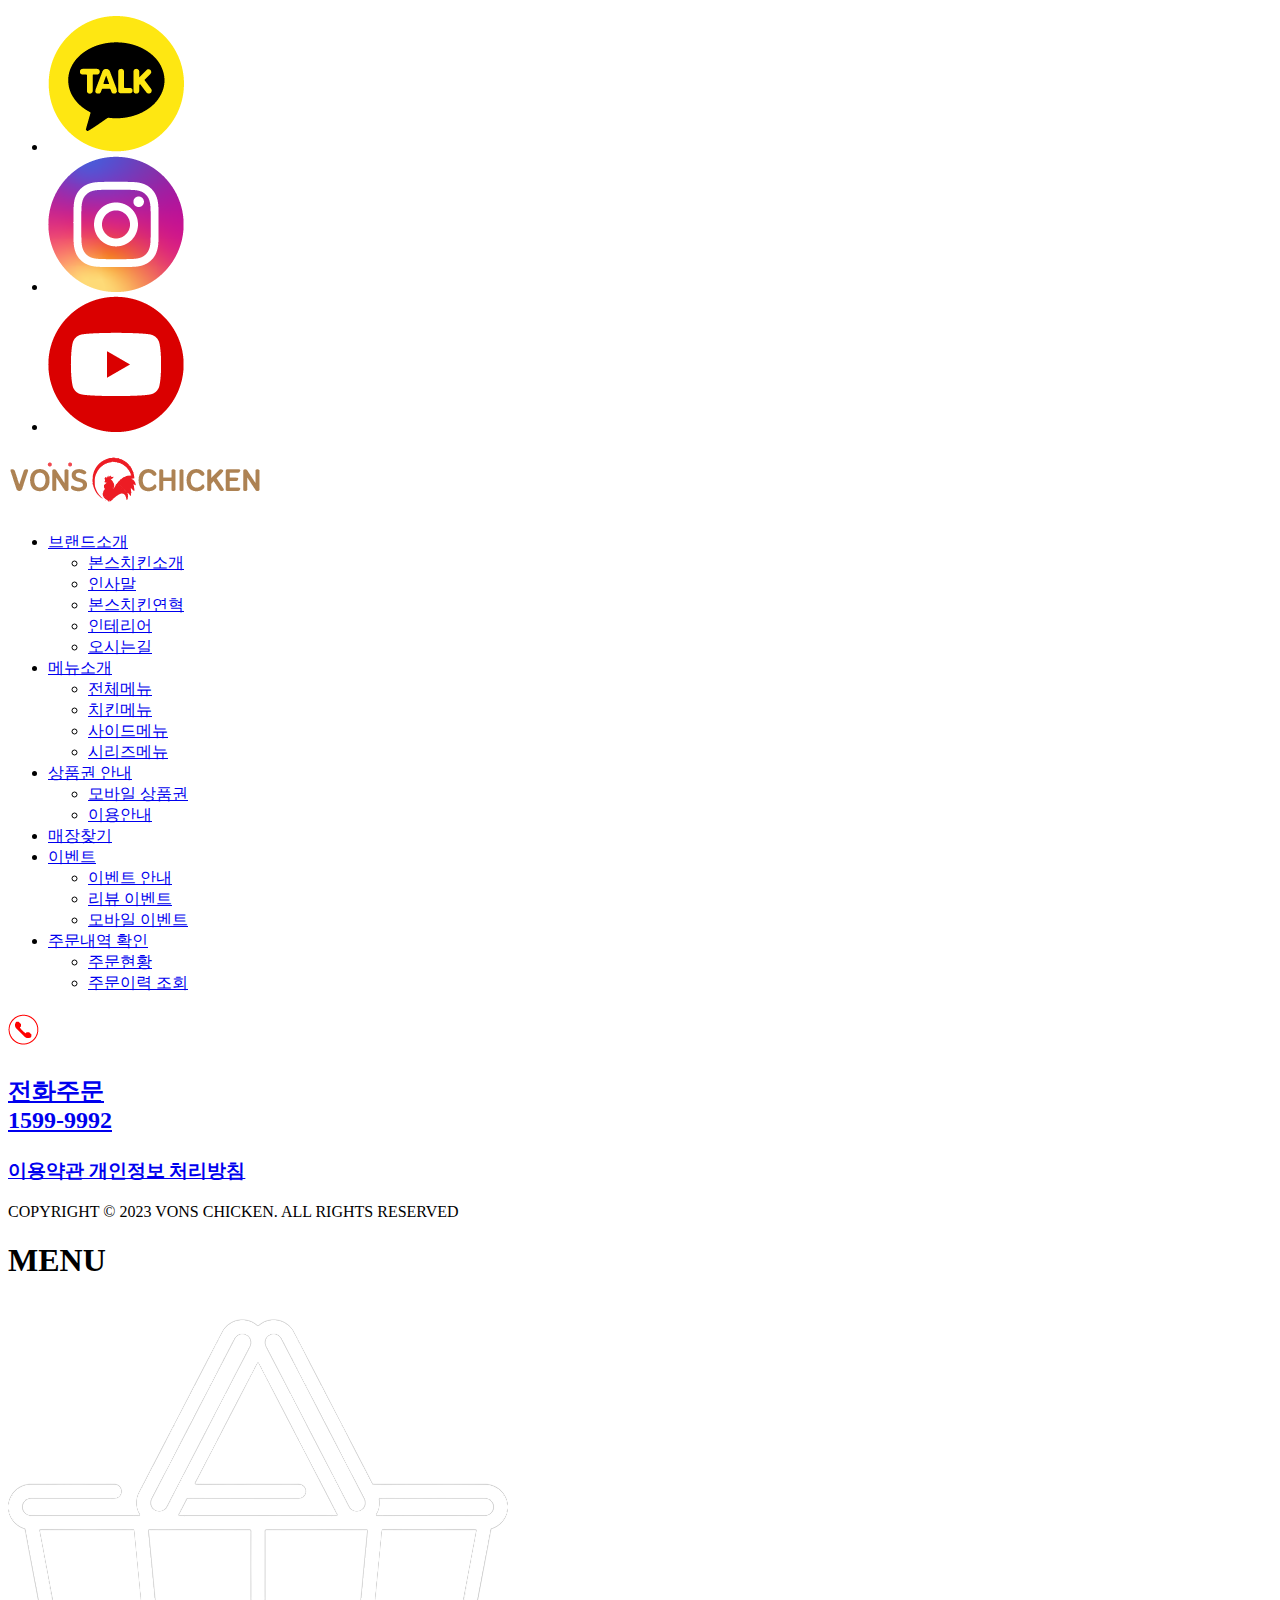
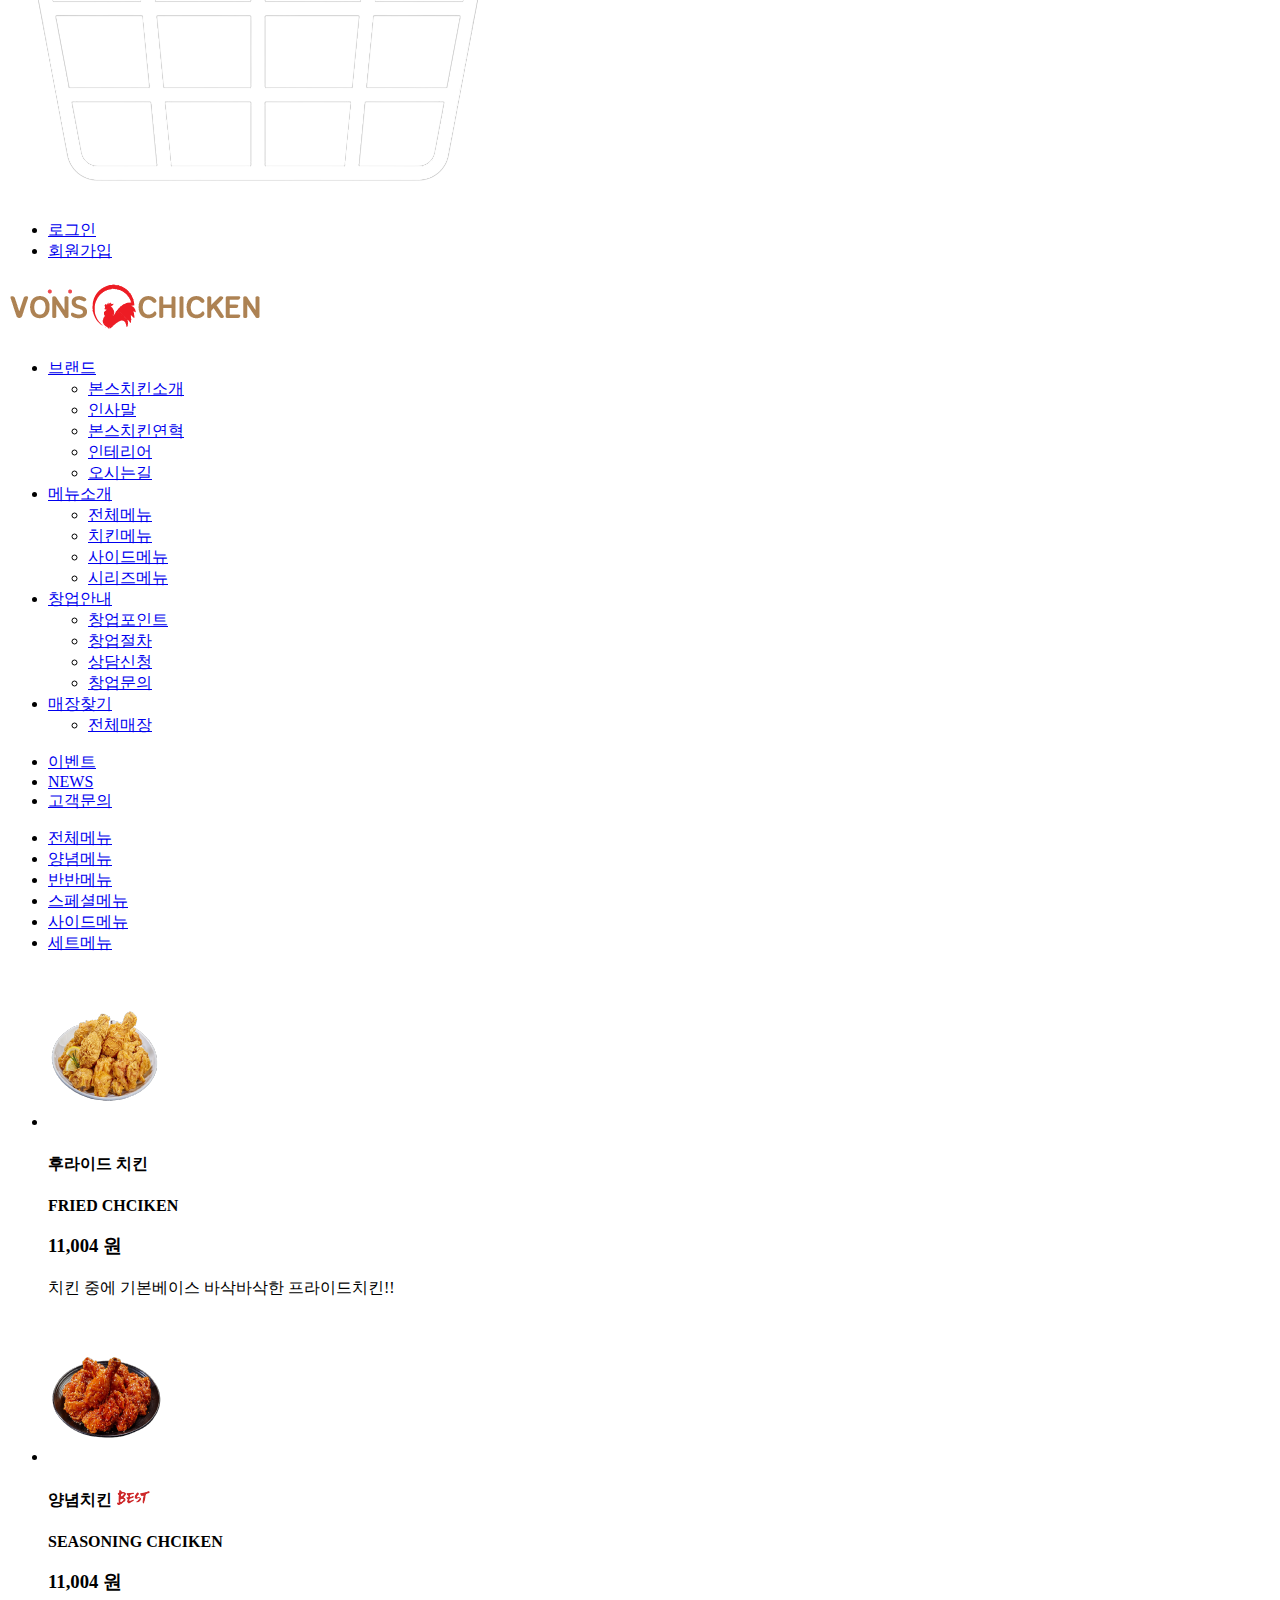
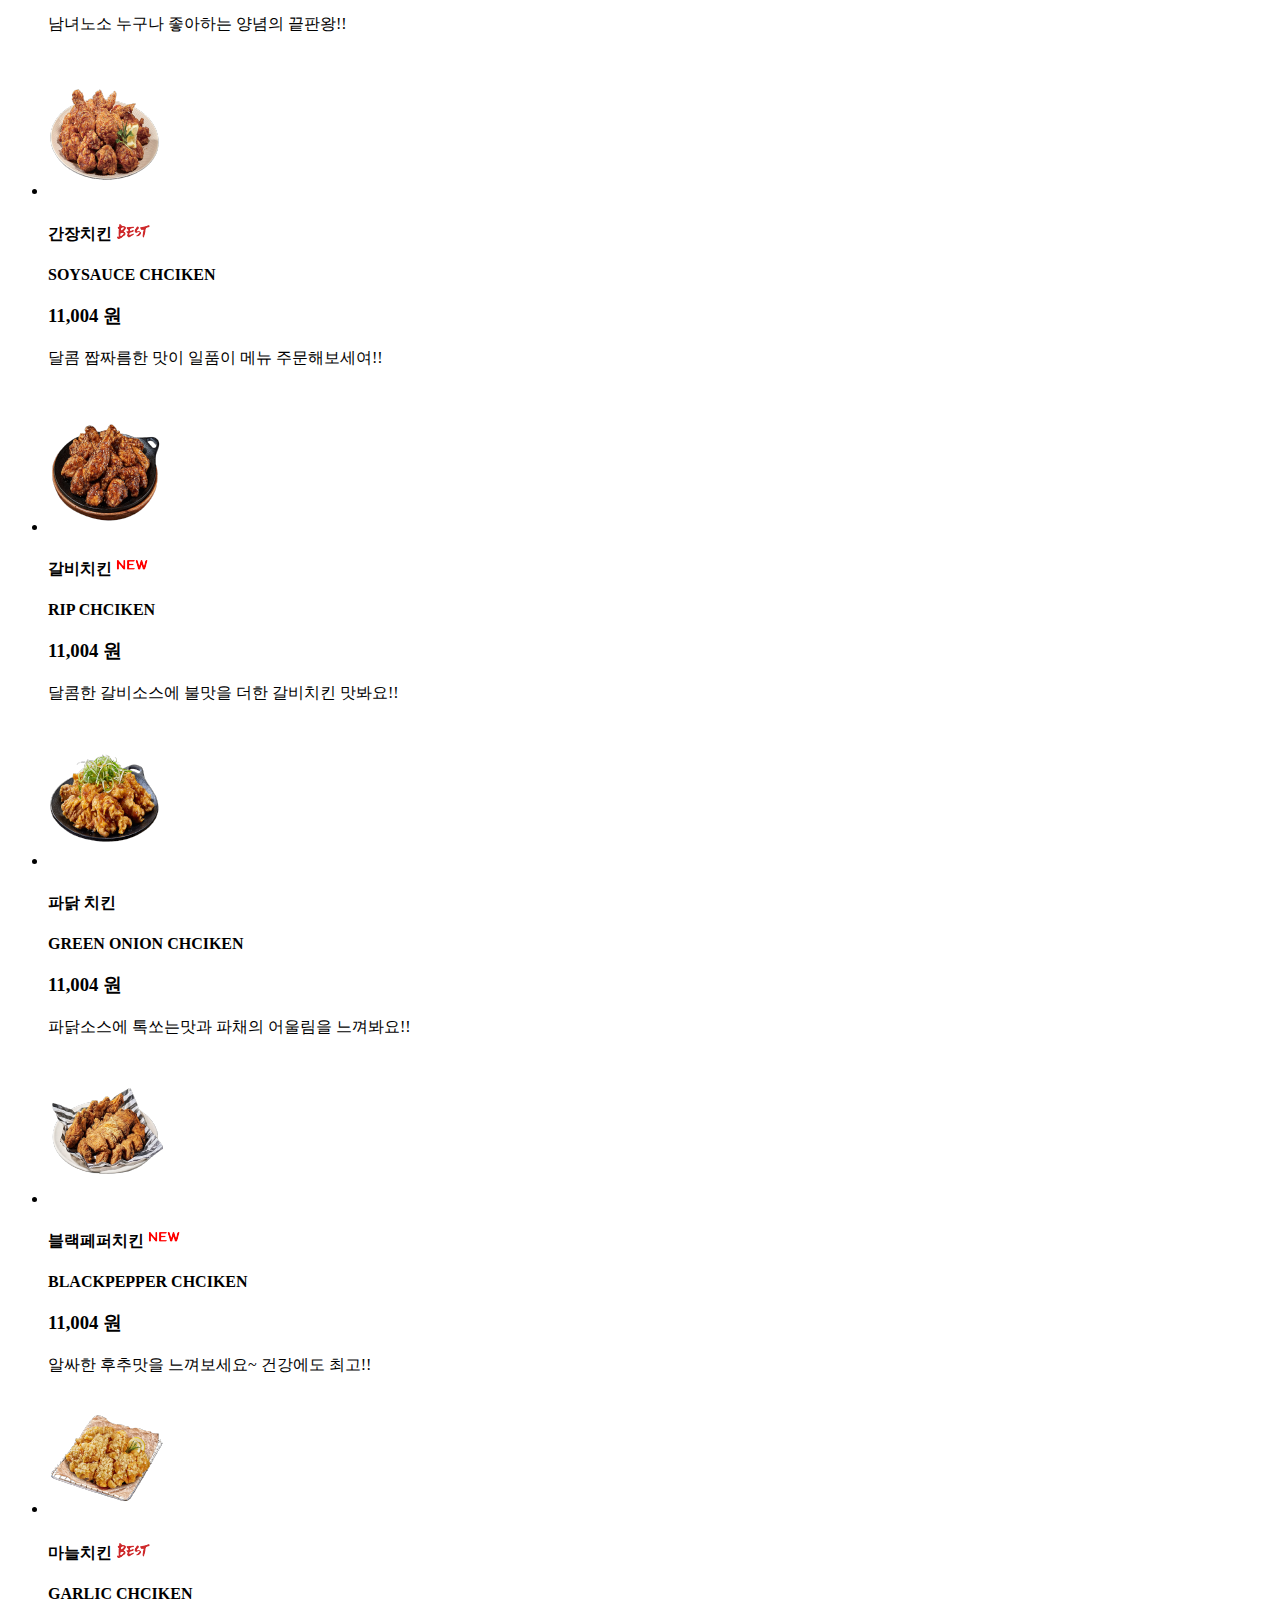
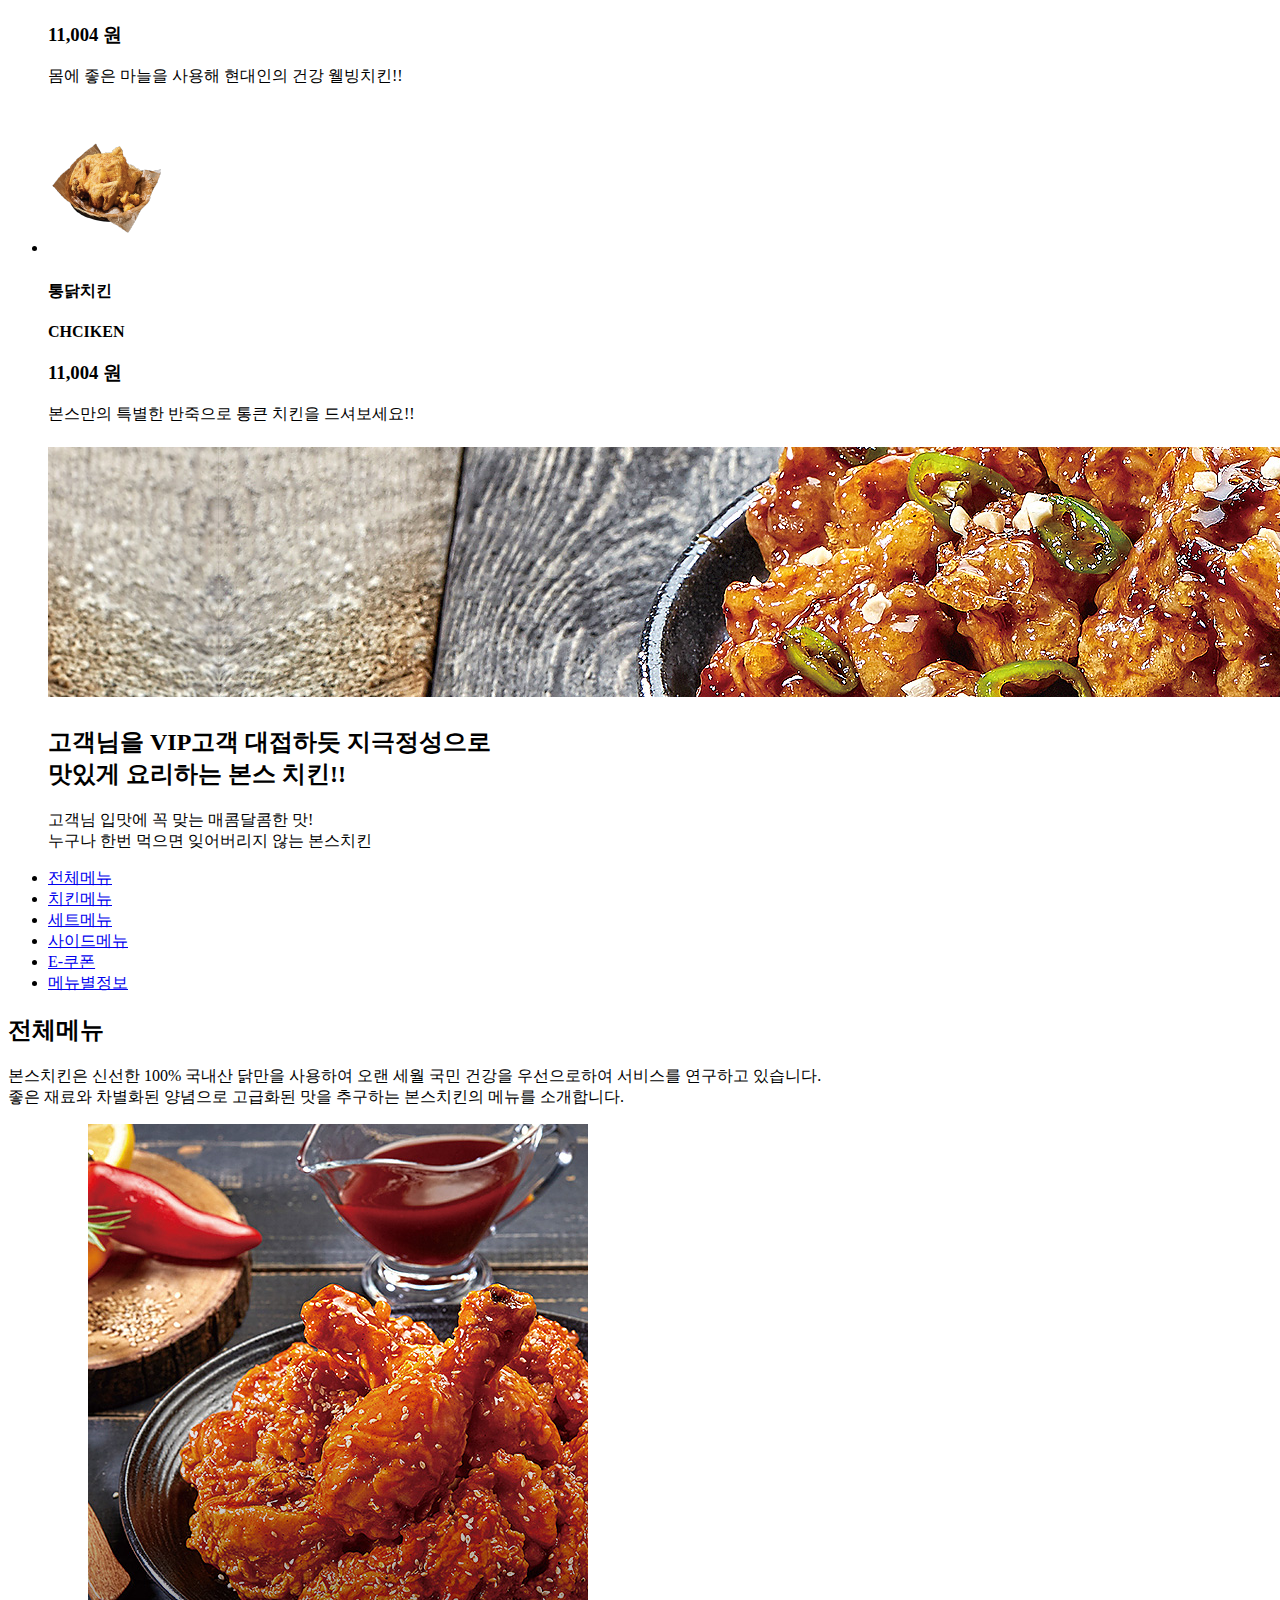
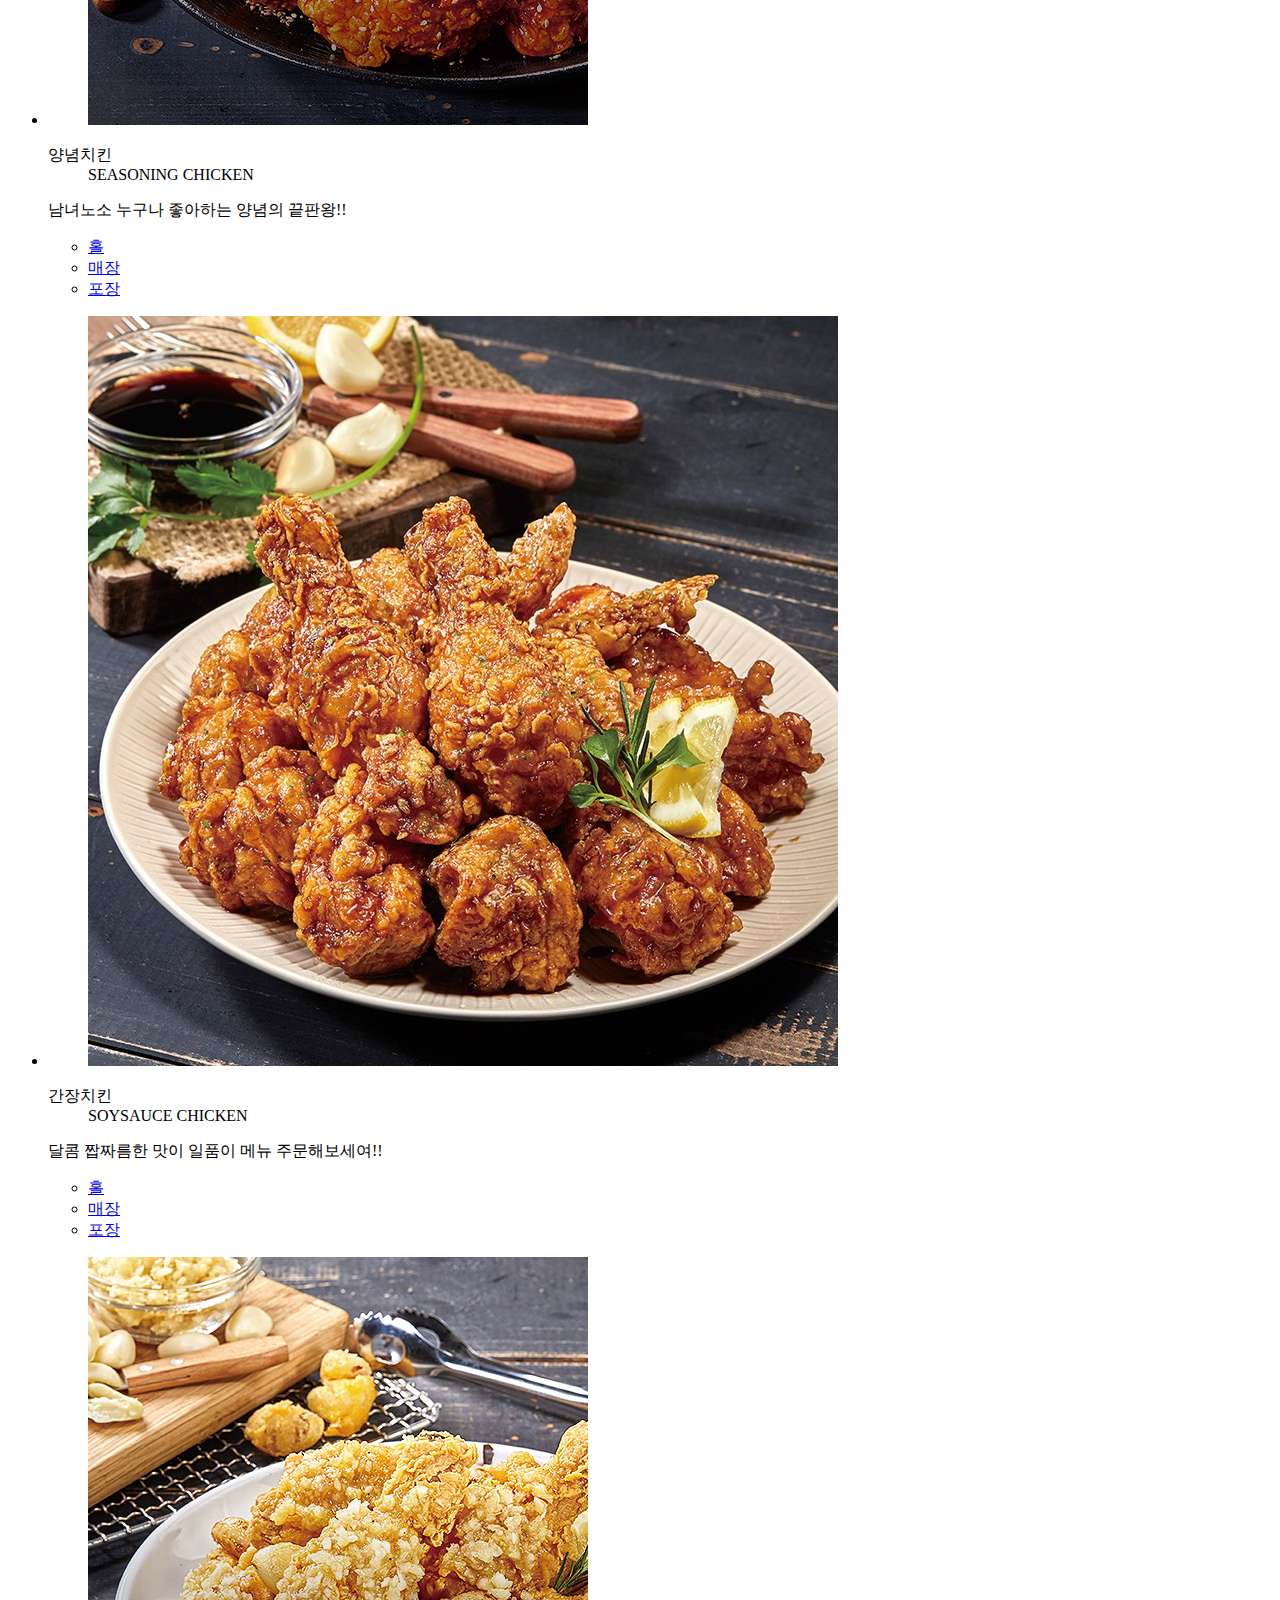
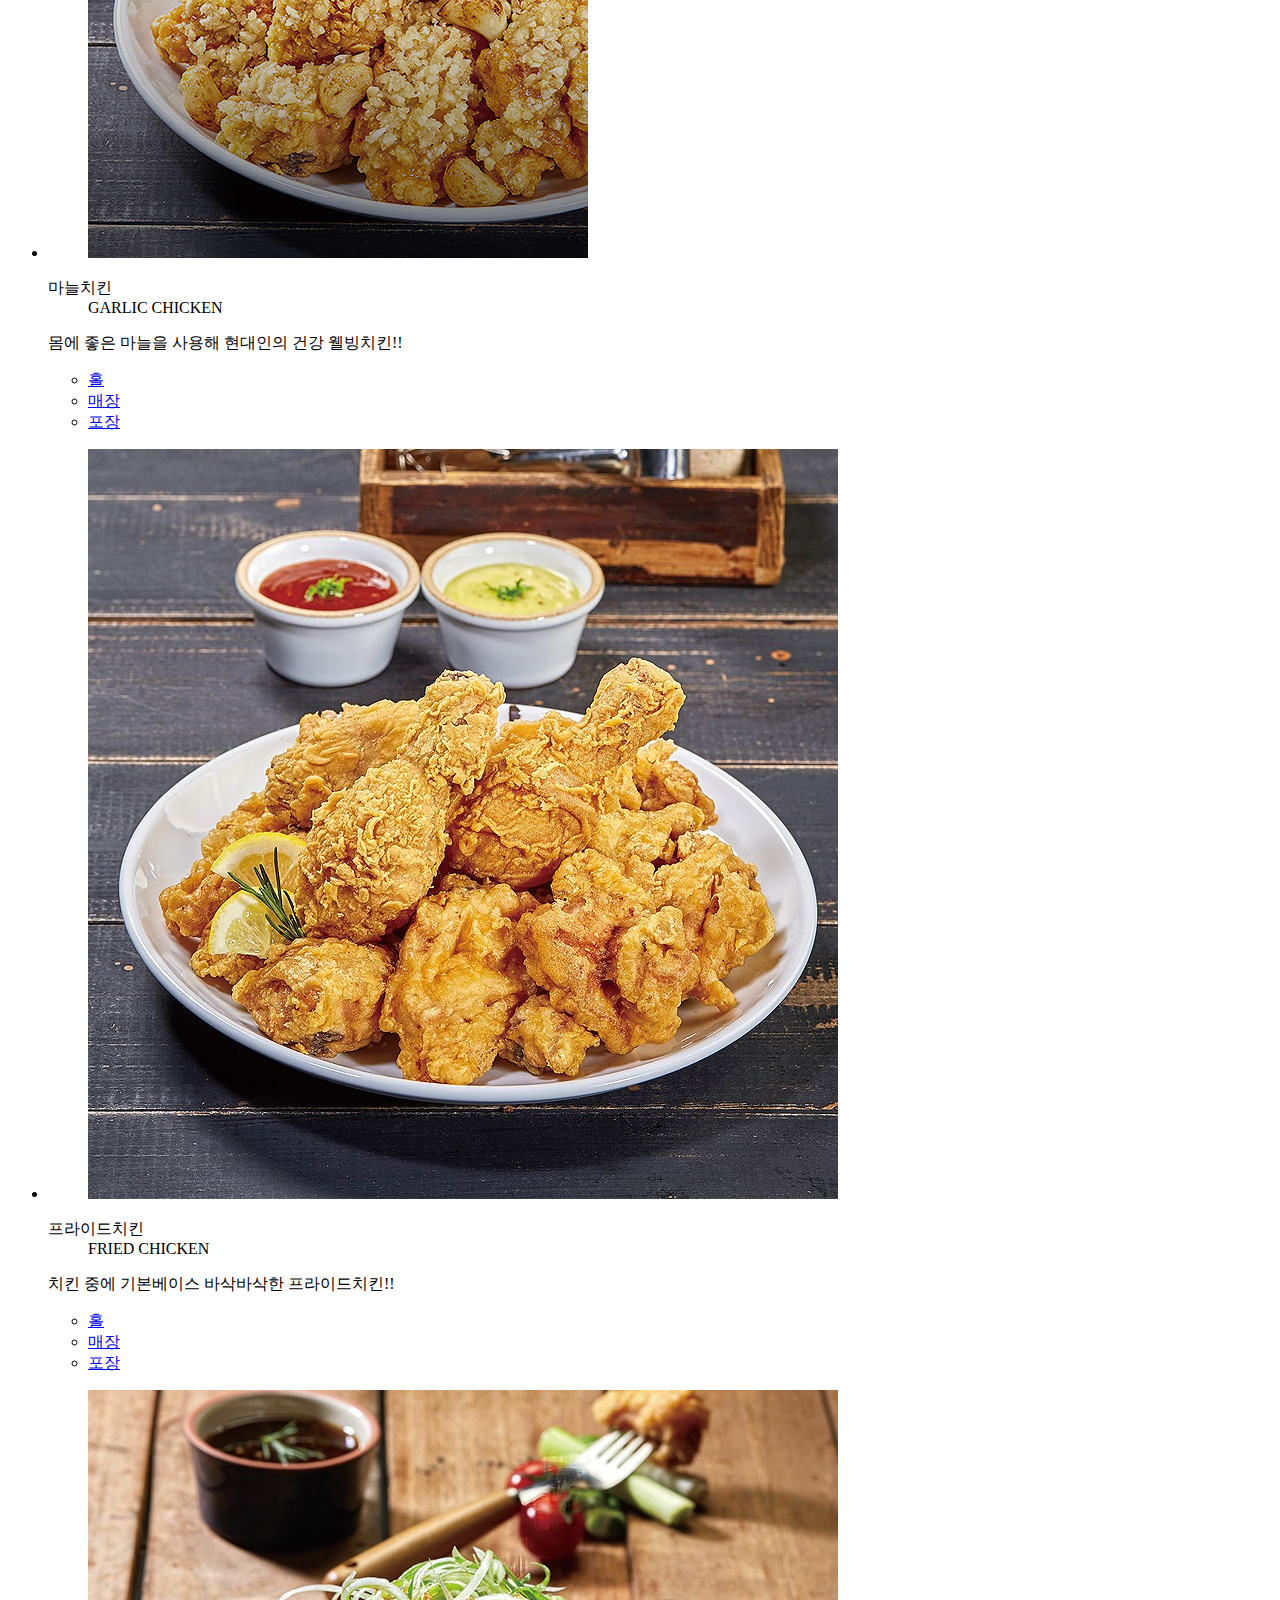
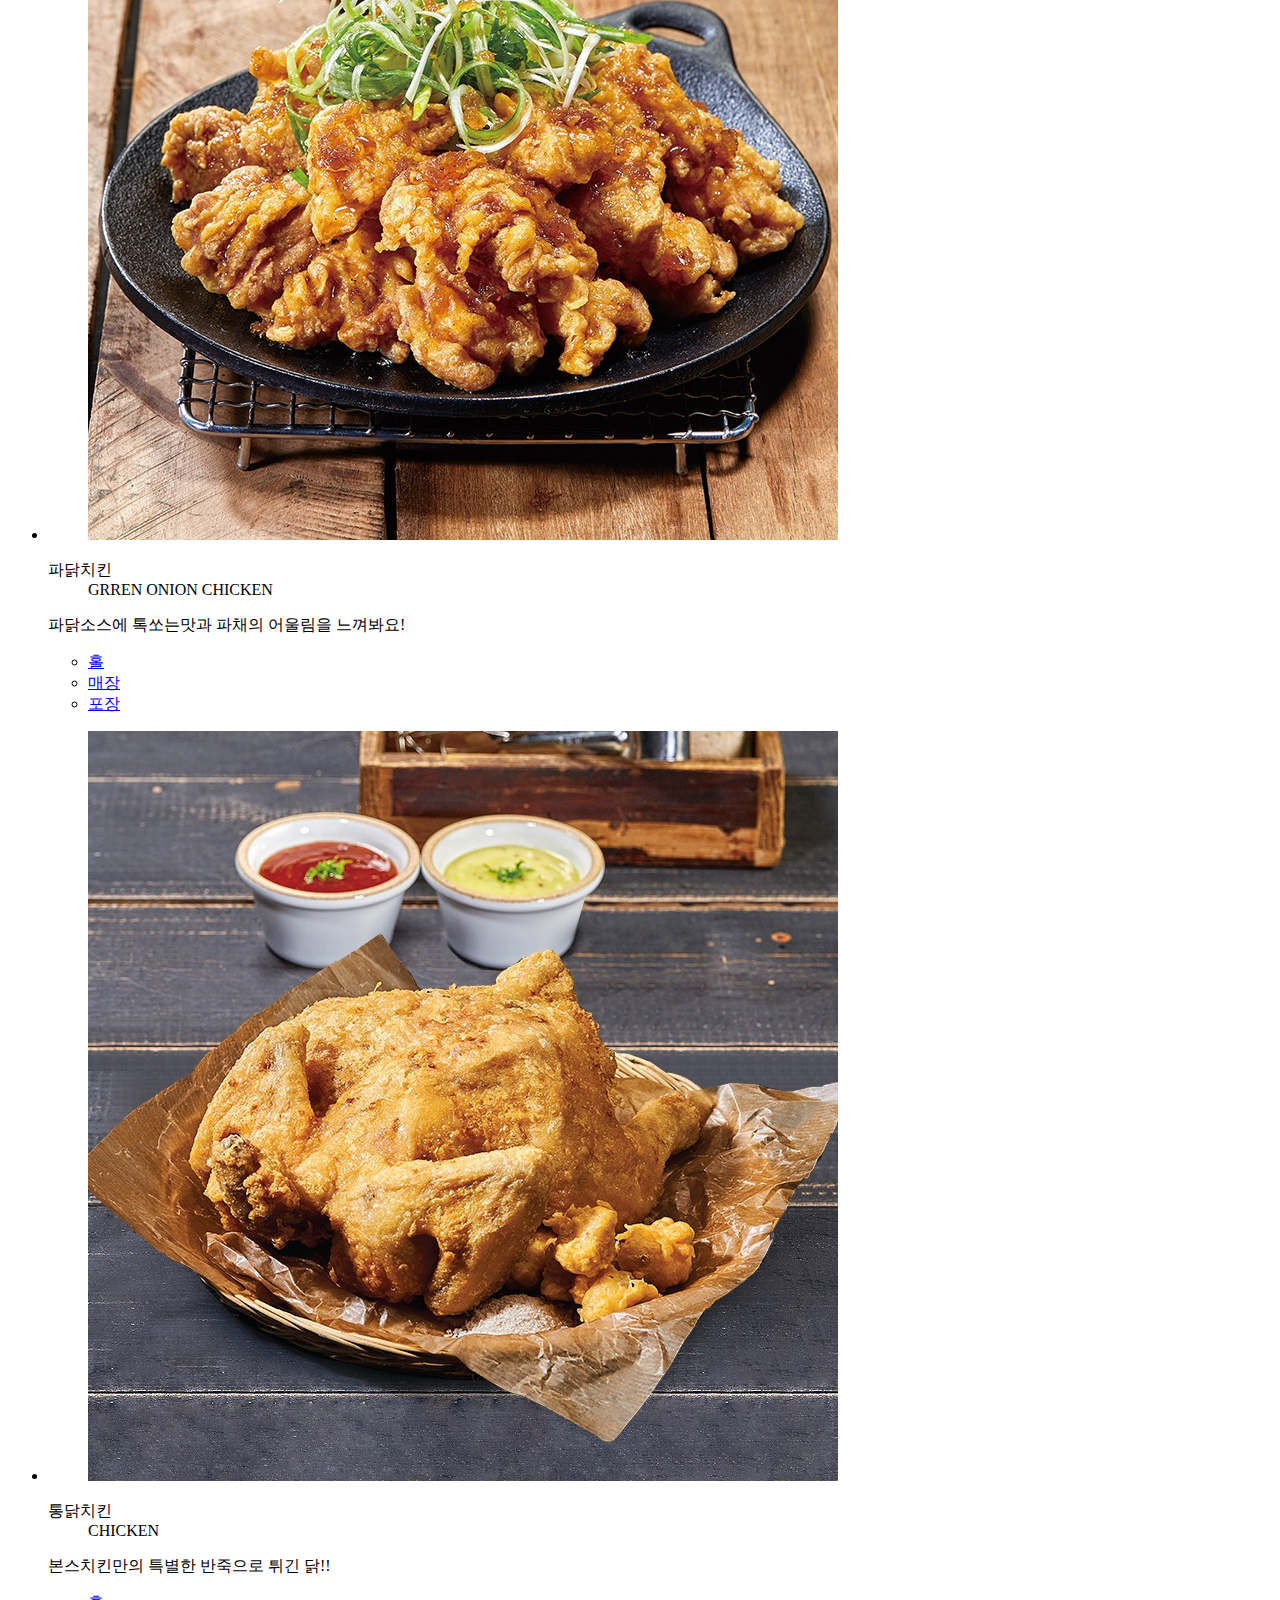
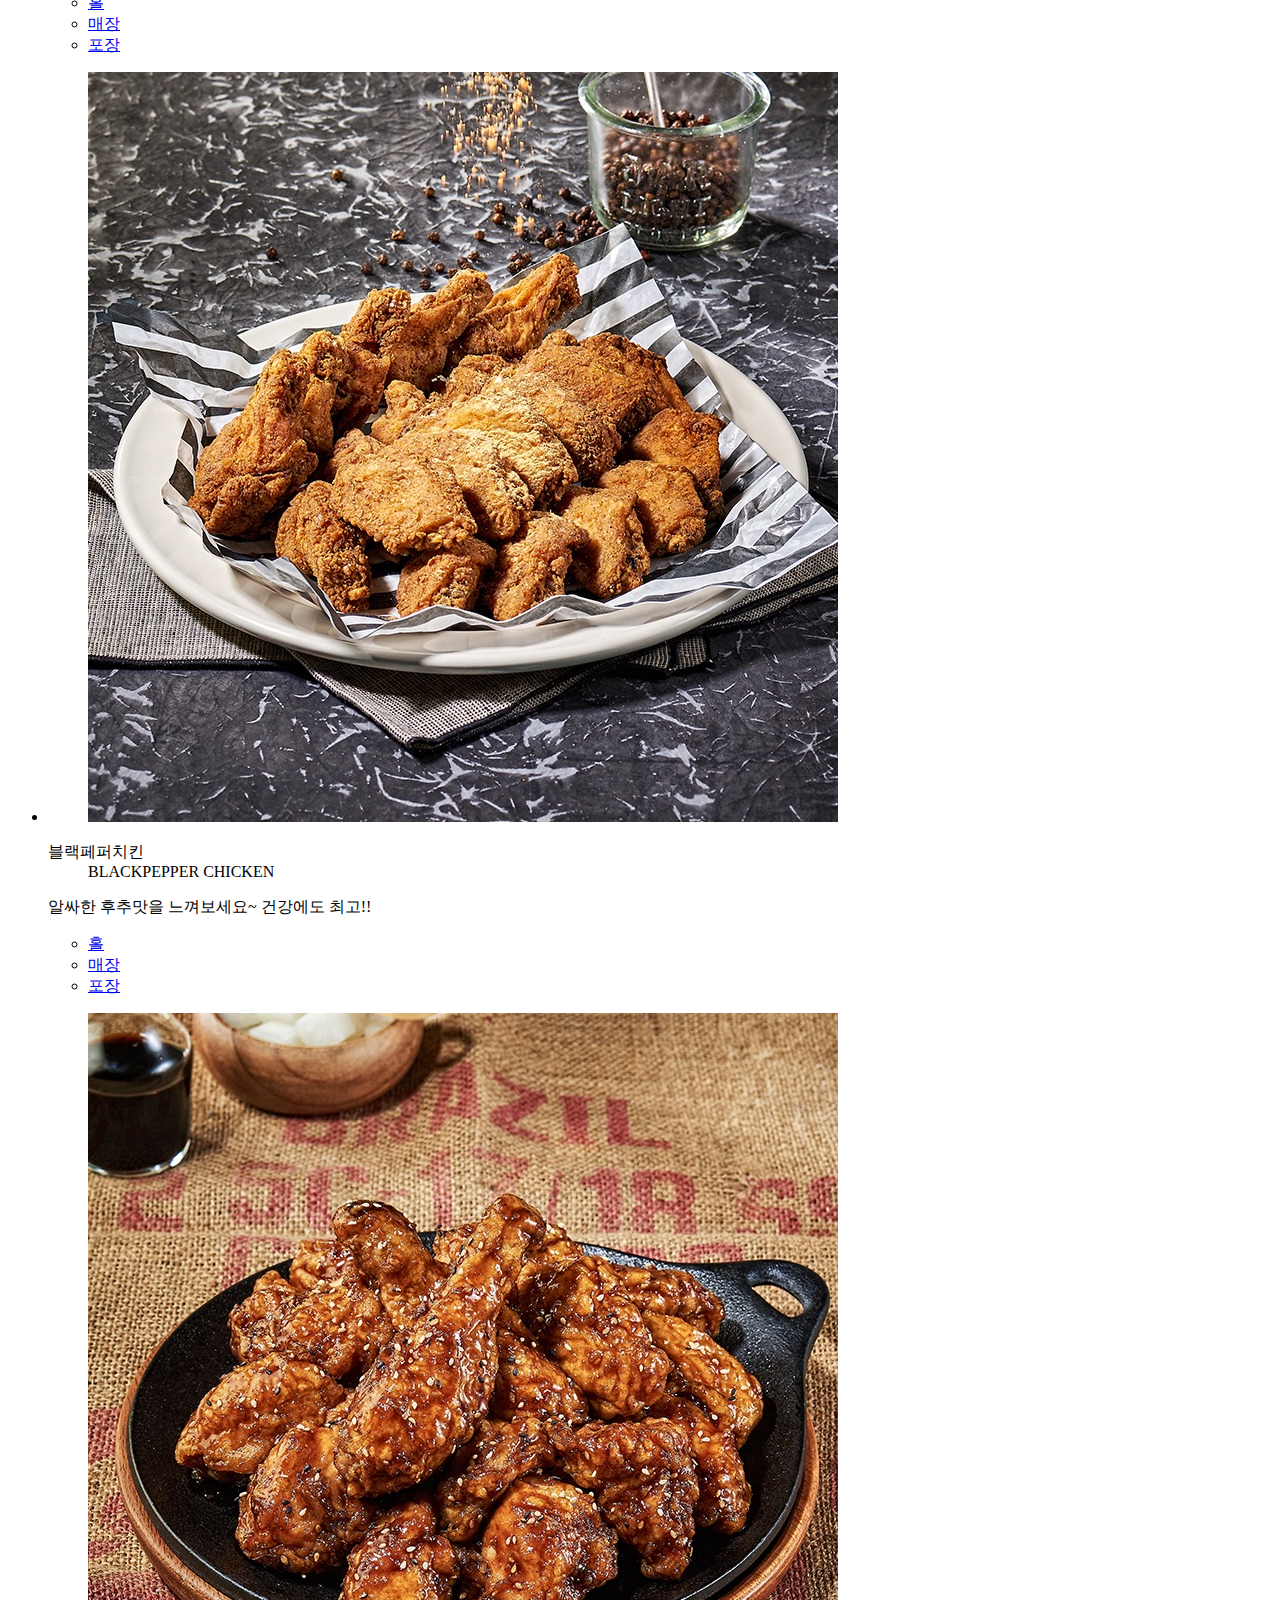
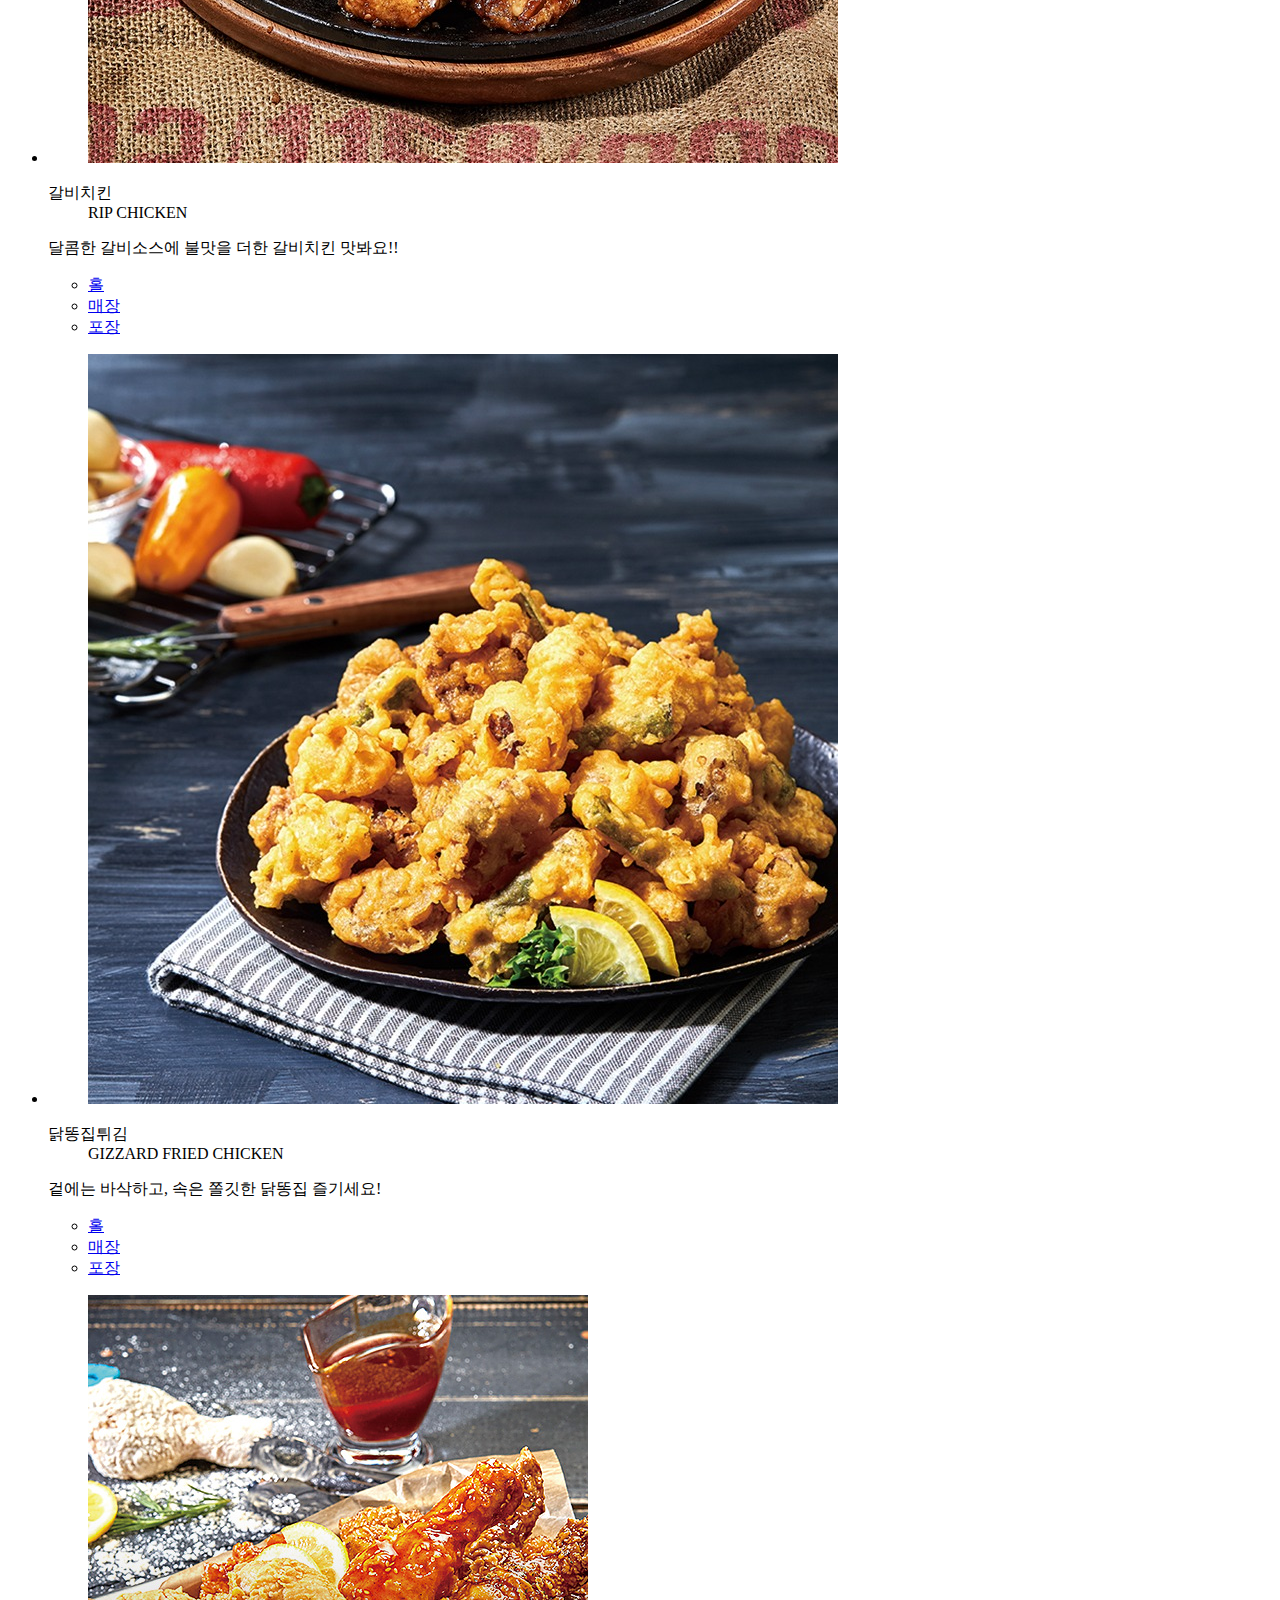
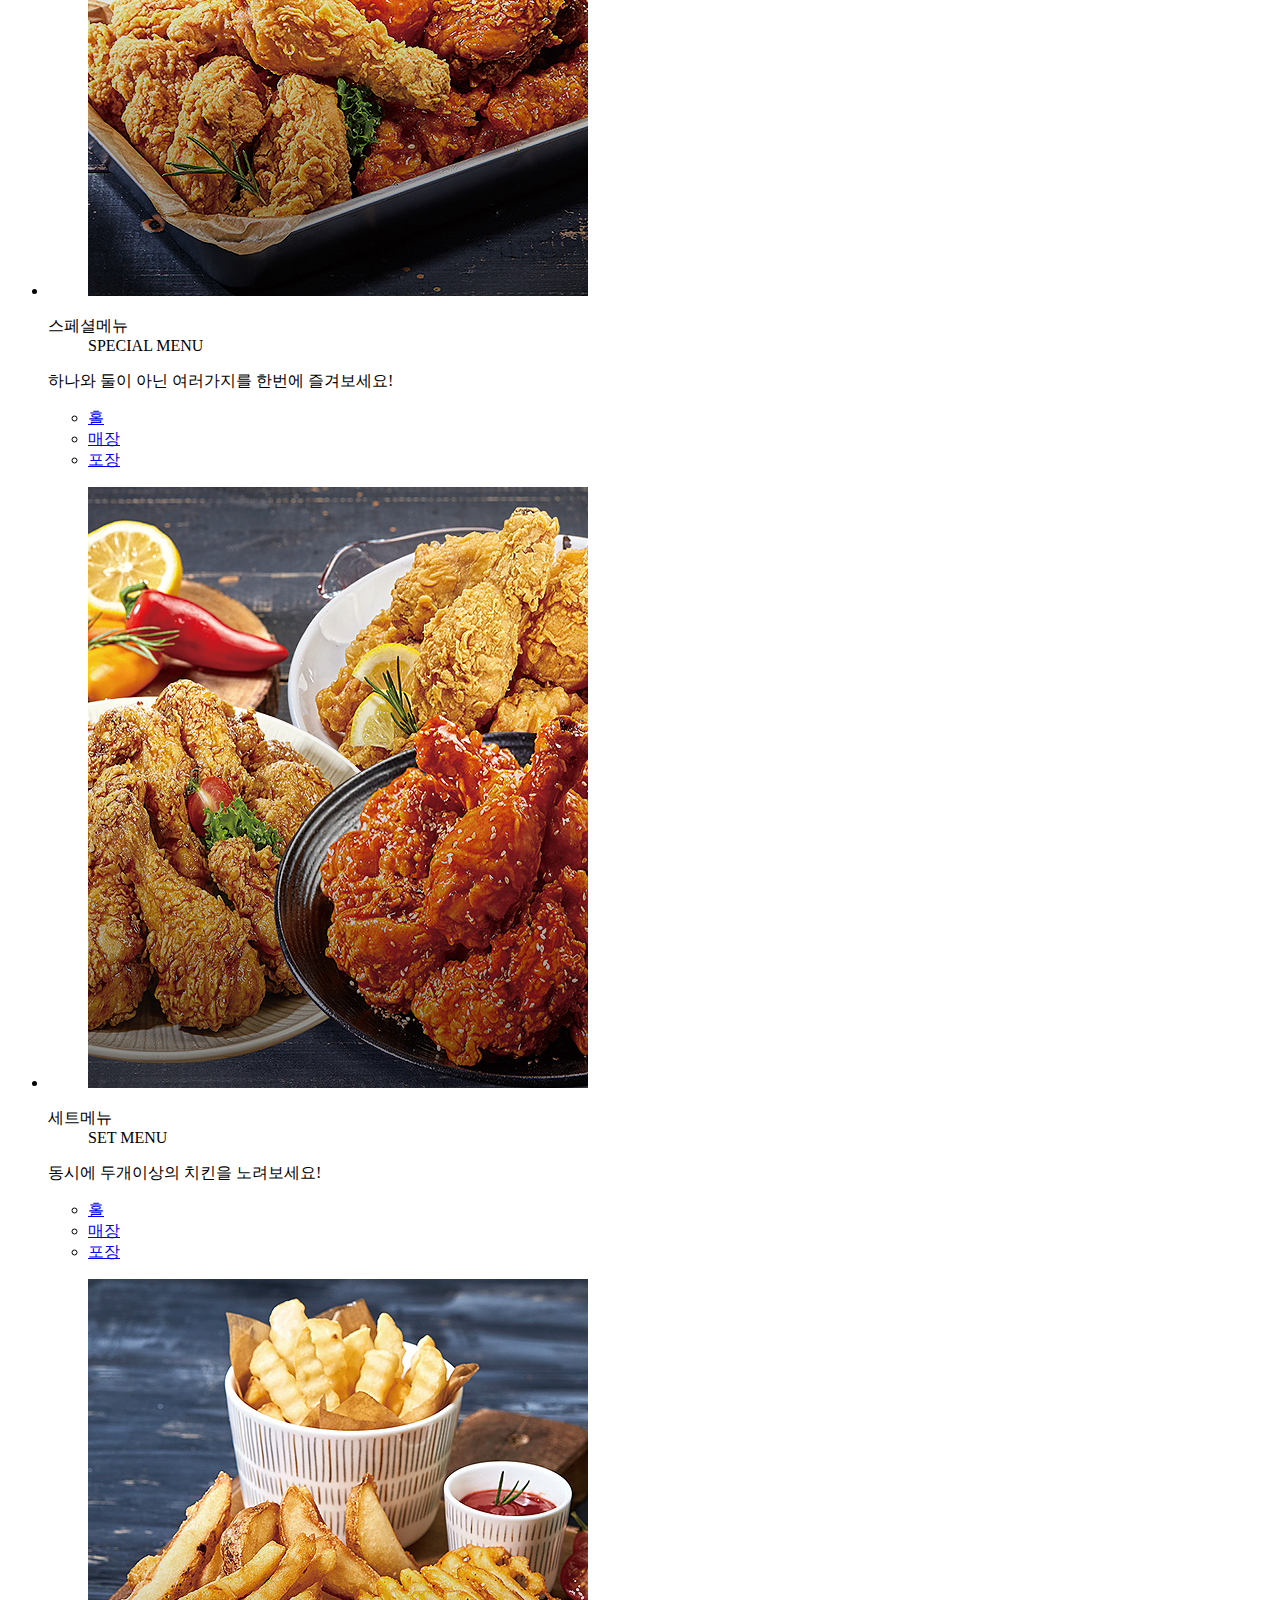
==== indexsub1.html @ 9cc936ad "redesign" ====
<!DOCTYPE html>
<html lang="en">

<head>
  <meta charset="UTF-8">
  <meta http-equiv="X-UA-Compatible" content="IE=edge">
  <meta name="viewport" content="width=device-width, initial-scale=1.0">
  <title>SUB PAGE-1</title>
  <!-- <link rel="stylesheet" href="./css/Vons.css"> -->
  <script src="./js/jquery-3.7.0.min.js"></script>
  <script src="./js/Vons.js"></script>
  <link rel="stylesheet" href="./css/Vons-mo.css">
  <link rel="stylesheet" href="./css/Vons-Pc.css">
  <link rel="stylesheet" href="./css/font.css">
  <link rel="stylesheet" href="./css/Animaition.css">

</head>

<body>
  <div class="sns">
    <ul>
      <li><a href="#"><img src="./img/메인페이지/텍스트img/카카오톡아이콘.png" alt="카카오톡바로가기"></a></li>
      <li><a href="#"><img src="./img/메인페이지/텍스트img/인스타아이콘.png" alt="인스타바로가기"></a></li>
      <li><a href="#"><img src="./img/메인페이지/텍스트img/유튜브아이콘.png" alt="유튜브"></a></li>
    </ul>
  </div>
  <nav class="moMenus">
    <div class="blackcover"></div>
    <div class="moGnb">
      <div class="CtnMenu">
        <span></span>
        <span></span>
      </div>
      <h1 class="logoMo">
        <a href="./indexmain.html">
          <img src="./img/메인페이지/텍스트img/로고닭닭닭.png" alt="본스로고"></a>
      </h1>
      <ul class="moMenuList">
        <li><a href="#">브랜드소개
            <span class="depi"></span>
          </a>
          <ul>
            <li><a href="./indexsub2.html">본스치킨소개</a></li>
            <li><a href="#">인사말</a></li>
            <li><a href="#">본스치킨연혁</a></li>
            <li><a href="#">인테리어</a></li>
            <li><a href="#">오시는길</a></li>
          </ul>
        </li>
        <li><a href="./indexsub1.html">메뉴소개
            <span class="depi"></span>
          </a>
          <ul>
            <li><a href="./indexsub1.html">전체메뉴</a></li>
            <li><a href="#">치킨메뉴</a></li>
            <li><a href="#">사이드메뉴</a></li>
            <li><a href="#">시리즈메뉴</a></li>
          </ul>
        </li>
        <li><a href="#">상품권 안내
            <span class="depi"></span>
          </a>
          <ul>
            <li><a href="#">모바일 상품권</a></li>
            <li><a href="#">이용안내</a></li>
          </ul>
        </li>
        <li><a href="#">매장찾기</a>
          <span class="depi"></span>
        </li>
        <li><a href="#">이벤트
            <span class="depi"></span>
          </a>
          <ul>
            <li><a href="#">이벤트 안내</a></li>
            <li><a href="#">리뷰 이벤트</a></li>
            <li><a href="#">모바일 이벤트</a></li>
          </ul>
        </li>
        <li><a href="#">주문내역 확인
            <span class="depi"></span>
          </a>
          <ul>
            <li><a href="#">주문현황</a></li>
            <li><a href="#">주문이력 조회</a></li>
          </ul>
        </li>
      </ul>
      <div class="callNum">
        <h2>
          <a href="#"><img src="./moimg/전화아이콘.png" alt="전화모양아이콘"></a>
          <a href="#">
            <p>전화주문 <br> <span class="number">1599-9992</span></p>
          </a>
        </h2>
      </div>
      <div class="moMenuInfo">
        <article class="InfoTxt">
          <h3><a href="#">이용약관 개인정보 처리방침</a></h3>
          <p class="copy">COPYRIGHT © 2023 VONS CHICKEN. ALL RIGHTS RESERVED</p>
        </article>
      </div>
    </div>
  </nav>
  <div class="contensWrap">
    <header class="mo">
      <div class="Mo_innerHeader">
        <div class="btnMenu">
          <span></span>
          <span></span>
          <span></span>
        </div>
        <h1 class="sub1_headerTxt">MENU</h1>
        <a href="#" class="btnMenuCart"><img src="./moimg/장바구니1.png" alt="언어선택메뉴버튼"></a>
      </div>
    </header>
    <div class="innerHeader">
      <div class="headerSub pc">
        <ul>
          <li><a href="#">로그인</a></li>
          <li><a href="#">회원가입</a></li>
        </ul>
      </div>
      <header class="pc">
        <div class="logoArea">
          <h1><a href="./index.html"><img src="./img/메인페이지/텍스트img/로고닭닭닭.png"
                alt="본스홈페이지로"></a></h1>
        </div>
        <nav class="gnb">
          <ul>
            <li><a href="./indexsub2.html">브랜드</a>
              <ul>
                <li><a href="./indexsub2.html">본스치킨소개</a></li>
                <li><a href="#">인사말</a></li>
                <li><a href="#">본스치킨연혁</a></li>
                <li><a href="#">인테리어</a></li>
                <li><a href="#">오시는길</a></li>
              </ul>
            </li>
            <li><a href="./indexsub1.html">메뉴소개</a>
              <ul>
                <li><a href="./indexsub1.html">전체메뉴</a></li>
                <li><a href="#">치킨메뉴</a></li>
                <li><a href="#">사이드메뉴</a></li>
                <li><a href="#">시리즈메뉴</a></li>
              </ul>
            </li>
            <li><a href="./indexsub3.html">창업안내</a>
              <ul>
                <li><a href="./indexsub3.html">창업포인트</a></li>
                <li><a href="./indexsub3.html">창업절차</a></li>
                <li><a href="./indexsub3.html">상담신청</a></li>
                <li><a href="./indexsub3.html">창업문의</a></li>
              </ul>
            </li>
            <li><a href="#">매장찾기</a>
              <ul>
                <li><a href="#">전체매장</a></li>
              </ul>
            </li>
          </ul>
        </nav>
        <nav class="lnb">
          <ul>
            <li><a href="#">이벤트</a></li>
            <li><a href="#">NEWS</a></li>
            <li><a href="#">고객문의</a></li>
          </ul>
        </nav>
      </header>
    </div>
    <main>
      <div class="moMenu_gnb">
        <ul>
          <li><a href="#">전체메뉴</a></li>
          <li><a href="#">양념메뉴</a></li>
          <li><a href="#">반반메뉴</a></li>
          <li><a href="#">스페셜메뉴</a></li>
          <li><a href="#">사이드메뉴</a></li>
          <li><a href="#">세트메뉴</a></li>
        </ul>
      </div>
      <div class="Mo_sub1MenuList">
        <ul>
          <li>
            <a href="#">
              <h2><img src="./moimg/서브페이지1/치킨메뉴1.png" alt="후라이드치킨"></h2>
            </a>
            <div class="Mo_MenuTxt">
              <h4>후라이드 치킨</h4>
              <b>FRIED CHCIKEN</b>
              <h3>11,004 원</h3>
              <p>치킨 중에 기본베이스 바삭바삭한 프라이드치킨!!</p>
            </div>
          </li>
          <li>
            <a href="#">
              <h2><img src="./moimg/서브페이지1/치킨메뉴2.png" alt="양념치킨"></h2>
            </a>
            <div class="Mo_MenuTxt">
              <h4>양념치킨
                <img src="./moimg/모바일베스트.png" alt="양념치킨">
              </h4>
              <b>SEASONING CHCIKEN</b>
              <h3>11,004 원</h3>
              <p>남녀노소 누구나 좋아하는 양념의 끝판왕!!</p>
            </div>
          </li>
          <li>
            <a href="#">
              <h2><img src="./moimg/서브페이지1/치킨메뉴3.png" alt="간장치킨"></h2>
            </a>
            <div class="Mo_MenuTxt">
              <h4>간장치킨
                <img src="./moimg/모바일베스트.png" alt="">
              </h4>
              <b>SOYSAUCE CHCIKEN</b>
              <h3>11,004 원</h3>
              <p>달콤 짭짜름한 맛이 일품이 메뉴 주문해보세여!!</p>
            </div>
          </li>
          <li>
            <a href="#">
              <h2><img src="./moimg/서브페이지1/치킨메뉴4.png" alt="갈비치킨"></h2>
            </a>
            <div class="Mo_MenuTxt">
              <h4>갈비치킨
                <img src="./moimg/모바일 뉴.png" alt="">
              </h4>
              <b>RIP CHCIKEN</b>
              <h3>11,004 원</h3>
              <p>달콤한 갈비소스에 불맛을 더한 갈비치킨 맛봐요!!</p>
            </div>
          </li>
          <li>
            <a href="#">
              <h2><img src="./moimg/서브페이지1/치킨메뉴5.png" alt="파닭치킨"></h2>
            </a>
            <div class="Mo_MenuTxt">
              <h4>파닭 치킨</h4>
              <b>GREEN ONION CHCIKEN</b>
              <h3>11,004 원</h3>
              <p>파닭소스에 톡쏘는맛과 파채의 어울림을 느껴봐요!!</p>
            </div>
          </li>
          <li>
            <a href="#">
              <h2><img src="./moimg/서브페이지1/치킨메뉴6.png" alt="블렉페퍼치킨"></h2>
            </a>
            <div class="Mo_MenuTxt">
              <h4>블랙페퍼치킨
                <img src="./moimg/모바일 뉴.png" alt="뉴 이미지">
              </h4>
              <b>BLACKPEPPER CHCIKEN</b>
              <h3>11,004 원</h3>
              <p>알싸한 후추맛을 느껴보세요~ 건강에도 최고!!</p>
            </div>
          </li>
          <li>
            <a href="#">
              <h2><img src="./moimg/서브페이지1/치킨메뉴7.png" alt="마늘치킨"></h2>
            </a>
            <div class="Mo_MenuTxt">
              <h4>마늘치킨
                <img src="./moimg/모바일베스트.png" alt="베스트이미지">
              </h4>
              <b>GARLIC CHCIKEN</b>
              <h3>11,004 원</h3>
              <p>몸에 좋은 마늘을 사용해 현대인의 건강 웰빙치킨!!</p>
            </div>
          </li>
          <li>
            <a href="#">
              <h2><img src="./moimg/서브페이지1/치킨메뉴8.png" alt="통닭치킨"></h2>
            </a>
            <div class="Mo_MenuTxt">
              <h4>통닭치킨</h4>
              <b>CHCIKEN</b>
              <h3>11,004 원</h3>
              <p>본스만의 특별한 반죽으로 통큰 치킨을 드셔보세요!!</p>
            </div>
          </li>
        </ul>
      </div>
      <div class="subBanner pc">
        <figure>
          <h1><img src="./img/서브페이지1/sub_top02.jpg" alt="치킨사진과 부연설명"></h1>
          <div class="subBTxt">
            <h2>고객님을 VIP고객 대접하듯 지극정성으로 <br> 맛있게 요리하는 본스 치킨!!</h2>
            <p>고객님 입맛에 꼭 맞는 매콤달콤한 맛! <br>누구나 한번 먹으면 잊어버리지 않는 본스치킨</p>
          </div>
        </figure>
      </div>
      <div class="subMenuBar pc">
        <ul>
          <li><a href="#"> 전체메뉴</a></li>
          <li><a href="#"> 치킨메뉴</a></li>
          <li><a href="#"> 세트메뉴</a></li>
          <li><a href="#"> 사이드메뉴</a></li>
          <li><a href="#"> E-쿠폰</a></li>
          <li><a href="#"> 메뉴별정보</a></li>
        </ul>
      </div>
      <div class="SMenuEX pc">
        <h2>전체메뉴</h2>
        <p>본스치킨은 신선한 100% 국내산 닭만을 사용하여 오랜 세월 국민 건강을 우선으로하여 서비스를 연구하고 있습니다. <br>
          좋은 재료와 차별화된 양념으로 고급화된 맛을 추구하는 본스치킨의 메뉴를 소개합니다.</p>
      </div>
      <div class="SMList pc">
        <ul>
          <li class="mrtl">
            <a href="#">
              <figure>
                <img src="./img/서브페이지1/메뉴치킨사진1-1.jpg" alt="양념치킨">
              </figure>
            </a>
            <dl>
              <dt>양념치킨</dt>
              <dd>SEASONING CHICKEN</dd>
            </dl>
            <p>남녀노소 누구나 좋아하는 양념의 끝판왕!!</p>
            <div class="ListText">
              <ul>
                <li><a href="#">홀</a></li>
                <li><a href="#">매장</a></li>
                <li><a href="#">포장</a></li>
              </ul>
            </div>
          </li>
          <li class="mrtl2">
            <a href="#">
              <figure>
                <img src="./img/서브페이지1/메뉴치킨사진2-1.jpg" alt="간장치킨">
              </figure>
            </a>
            <dl>
              <dt>간장치킨</dt>
              <dd>SOYSAUCE CHICKEN </dd>
            </dl>
            <p>달콤 짭짜름한 맛이 일품이 메뉴 주문해보세여!!</p>
            <div class="ListText">
              <ul>
                <li><a href="#">홀</a></li>
                <li><a href="#">매장</a></li>
                <li><a href="#">포장</a></li>
              </ul>
            </div>
          </li>
          <li class="mrtl">
            <a href="#">
              <figure>
                <img src="./img/서브페이지1/메뉴치킨사진3-1.jpg" alt="마늘치킨">
              </figure>
            </a>
            <dl>
              <dt>마늘치킨</dt>
              <dd>GARLIC CHICKEN</dd>
            </dl>
            <p>몸에 좋은 마늘을 사용해 현대인의 건강 웰빙치킨!!</p>
            <div class="ListText">
              <ul>
                <li><a href="#">홀</a></li>
                <li><a href="#">매장</a></li>
                <li><a href="#">포장</a></li>
              </ul>
            </div>
          </li>
          <li class="mrtl2">
            <a href="#">
              <figure>
                <img src="./img/서브페이지1/치킨메뉴사진4-1.jpg" alt="프라이드 치킨">
              </figure>
            </a>
            <dl>
              <dt>프라이드치킨</dt>
              <dd>FRIED CHICKEN</dd>
            </dl>
            <p>치킨 중에 기본베이스 바삭바삭한 프라이드치킨!!</p>
            <div class="ListText">
              <ul>
                <li><a href="#">홀</a></li>
                <li><a href="#">매장</a></li>
                <li><a href="#">포장</a></li>
              </ul>
            </div>
          </li>
          <li class="mltr">
            <a href="#">
              <figure>
                <img src="./img/서브페이지1/치킨메뉴사진5-1.jpg" alt="파닭치킨">
              </figure>
            </a>
            <dl>
              <dt>파닭치킨</dt>
              <dd>GRREN ONION CHICKEN</dd>
            </dl>
            <p>파닭소스에 톡쏘는맛과 파채의 어울림을 느껴봐요!</p>
            <div class="ListText">
              <ul>
                <li><a href="#">홀</a></li>
                <li><a href="#">매장</a></li>
                <li><a href="#">포장</a></li>
              </ul>
            </div>
          </li>
          <li class="mltr2">
            <a href="#">
              <figure>
                <img src="./img/서브페이지1/치킨메뉴사진6-1.jpg" alt="통닭치킨">
              </figure>
            </a>
            <dl>
              <dt>통닭치킨</dt>
              <dd>CHICKEN</dd>
            </dl>
            <p>본스치킨만의 특별한 반죽으로 튀긴 닭!!</p>
            <div class="ListText">
              <ul>
                <li><a href="#">홀</a></li>
                <li><a href="#">매장</a></li>
                <li><a href="#">포장</a></li>
              </ul>
            </div>
          </li>
          <li class="mltr">
            <a href="#">
              <figure>
                <img src="./img/서브페이지1/치킨메뉴사진7-1.jpg" alt="블렉페퍼치킨">
              </figure>
            </a>
            <dl>
              <dt>블랙페퍼치킨</dt>
              <dd>BLACKPEPPER CHICKEN</dd>
            </dl>
            <p>알싸한 후추맛을 느껴보세요~ 건강에도 최고!!</p>
            <div class="ListText">
              <ul>
                <li><a href="#">홀</a></li>
                <li><a href="#">매장</a></li>
                <li><a href="#">포장</a></li>
              </ul>
            </div>
          </li>
          <li class="mltr2">
            <a href="#">
              <figure>
                <img src="./img/서브페이지1/치킨메뉴사진8-1.jpg" alt="갈비치킨">
              </figure>
            </a>
            <dl>
              <dt>갈비치킨</dt>
              <dd>RIP CHICKEN</dd>
            </dl>
            <p>달콤한 갈비소스에 불맛을 더한 갈비치킨 맛봐요!!</h>
            <div class="ListText">
              <ul>
                <li><a href="#">홀</a></li>
                <li><a href="#">매장</a></li>
                <li><a href="#">포장</a></li>
              </ul>
            </div>
          </li>
          <li class="mftt">
            <a href="#">
              <figure>
                <img src="./img/서브페이지1/치킨메뉴사진9-1.jpg" alt="닭똥집튀김">
              </figure>
            </a>
            <dl>
              <dt>닭똥집튀김</dt>
              <dd>GIZZARD FRIED CHICKEN</dd>
            </dl>
            <p>겉에는 바삭하고, 속은 쫄깃한 닭똥집 즐기세요!</p>
            <div class="ListText">
              <ul>
                <li><a href="#">홀</a></li>
                <li><a href="#">매장</a></li>
                <li><a href="#">포장</a></li>
              </ul>
            </div>
          </li>
          <li class="mftt2">
            <a href="#">
              <figure>
                <img src="./img/서브페이지1/치킨메뉴사진10-1.jpg" alt="스페셜 메뉴">
              </figure>
            </a>
            <dl>
              <dt>스페셜메뉴</dt>
              <dd>SPECIAL MENU </dd>
            </dl>
            <p>하나와 둘이 아닌 여러가지를 한번에 즐겨보세요!</p>
            <div class="ListText">
              <ul>
                <li><a href="#">홀</a></li>
                <li><a href="#">매장</a></li>
                <li><a href="#">포장</a></li>
              </ul>
            </div>
          </li>
          <li class="mftt">
            <a href="#">
              <figure>
                <img src="./img/서브페이지1/치킨메뉴사진11-1.jpg" alt="세트메뉴">
              </figure>
            </a>
            <dl>
              <dt>세트메뉴</dt>
              <dd>SET MENU</dd>
            </dl>
            <p>동시에 두개이상의 치킨을 노려보세요!</h>
            <div class="ListText">
              <ul>
                <li><a href="#">홀</a></li>
                <li><a href="#">매장</a></li>
                <li><a href="#">포장</a></li>
              </ul>
            </div>
          </li>
          <li class="mftt2">
            <a href="#">
              <figure>
                <img src="./img/서브페이지1/사이드메뉴사진12-1.jpg" alt="사이드메뉴">
              </figure>
            </a>
            <dl>
              <dt>사이드메뉴</dt>
              <dd>SIDE MENU</dd>
            </dl>
            <p>다양한 사이드메뉴를 즐겨보세요!</p>
            <div class="ListText">
              <ul>
                <li><a href="#">홀</a></li>
                <li><a href="#">매장</a></li>
                <li><a href="#">포장</a></li>
              </ul>
            </div>
          </li>
        </ul>
      </div>
      <div class="SMListNum pc">
        <ol>
          <li><a href="#">1</a></li>
          <li><a href="#">2</a></li>
          <li><a href="#">3</a></li>
          <li><a href="#">4</a></li>
          <li><a href="#">5</a></li>
          <li><a href="#">6</a></li>
        </ol>
      </div>
      <div class="FixedBar pc">
        <ul>
          <li>
            <h5><b>대표번호</b> 1599-9992</h5>
            <p>주문하기</p>
          </li>
          <li>
            <h5><b>창업문의</b> 080)-5592</h5>
            <p>문의하기</p>
          </li>
        </ul>
      </div>
    </main>
    <footer class="mo_Foot">
      <div class="mo_Fgnb">
        <ul>
          <li><a href="http://127.0.0.1:5500/@@REDEIGN@@/VonsMain.html"><img src="./moimg/홈.png" alt="홈으로">
              <p>홈</p>
            </a>
          </li>
          <li><a href="http://127.0.0.1:5500/@@REDEIGN@@/VonsSub1.html"><img src="./moimg/전체메뉴.png" alt="전체메뉴">
              <p>전체메뉴</p>
            </a>
          </li>
          <li><a href="#"><img src="./moimg/매장찾기.png" alt="매장찾기">
              <p>매장찾기</p>
            </a>
          </li>
          <li><a href="#"><img src="./moimg/배달현황.png" alt="배달현황">
              <p>배달현황</p>
            </a>
          </li>
          <li><a href="#"><img src="./moimg/고객센터.png" alt="고객센터">
              <p>고객센터</p>
            </a>
          </li>
        </ul>
      </div>
    </footer>
    <footer class="pc">
      <article>
        <div class="f_Left">
          <h1><a href="#"><img src="./img/메인페이지/텍스트img/하단로고.png" alt="하단로고"></a></h1>
        </div>
        <div class="f_Right">
          <div class="f_Gnb">
            <ul>
              <li><a href="#">회사소개</a></li>
              <li><a href="#">사이트맵</a></li>
              <li><a href="#">이용약관</a></li>
              <li><a href="#">이메일무단수집거부</a></li>
              <li><a href="#">개인정보취급방침</a></li>
            </ul>
          </div>
          <div class="f_Info">
            <p>(주) B.A.G VONS(비에이지 본스)</p>
            <dl>
              <address>
                <dt>주소:</dt>
                <dd>경기도 성남시 중원구 둔춘대로 519 중일아인스프라츠</dd>
                <dt>사업자등록번호:</dt>
                <dd>126-86-80576</dd>
                <dt><a href="tel">TEL:</a></dt>
                <dd><a href="tel:0317655200">031-765-5200</a></dd>
                <dt>FAX:</dt>
                <dd>031-748-5201</dd>
              </address>
            </dl>
            <p class="copy">COPYRIGHT ⓒ2023 VONS CHICKEN. ALL RIGHTS RESERVED</p>
          </div>
        </div>
      </article>
    </footer>
  </div>
</body>

</html>
---- css/Vons.css ----
* {
  margin: 0;
  padding: 0;
}

a {
  text-decoration: none;
  color: inherit;
}

ul,
ol,
li {
  list-style: none;
}

h1,
h2,
h3,
h4,
h5,
h6 {
  font-size: inherit;
  font-weight: 400;
}

em,
i,
address {
  font-style: normal;
}

strong,
b {
  font-weight: 400;
}
/*--------SNS COMMON FIXED ---------- */
.sns > ul {
  position: fixed;
  right: 50px;
  bottom: 10%;
  text-align: center;
  z-index: 1000;
  animation: IconMotion 3.5s infinite ease-in-out;
}
.sns > ul > li img {
  width: 50px;
  margin-bottom: 20px;
}
.sns > ul > li:nth-of-type(1) img {
  animation-delay: 0.4s;
}
.sns > ul > li:nth-of-type(2) img {
  animation-delay: 0.6s;
}
.sns > ul > li:nth-of-type(3) img {
  animation-delay: 0.8s;
  /*----------------------------------------------------- */
}
.contensWrap {
  box-sizing: border-box;
}
.headerSub {
  margin: 0 auto;
  width: 1260px;
}
.headerSub > ul {
  /* border: 1px solid red; */
  display: flex;
  justify-content: flex-end;
}
.headerSub > ul > li {
  color: rgb(150, 150, 150);
  margin-left: 20px;
  font-size: 1rem;
  font-weight: 800;
}
.headerSub > ul > li:hover {
  color: #fff;
}
.innerHeader {
  /* border: 1px solid red; */
  width: 100%;
  height: 120px;
  margin: 0 auto;
  background: rgba(12, 38, 71, 1);
  position: fixed;
  left: 0;
  top: 0px;
  z-index: 1000;
  transition: all 0.7s ease 0s;
}
.innerHeader:after {
  content: "";
  position: absolute;
  left: 0;
  top: 120px;
  width: 100%;
  height: 1px;
  background-color: #b38e61;
  opacity: 0;
  transition: all 1s cubic-bezier(0.76, 0.44, 1, 1) 0s;
}
.innerHeader:hover {
  background: rgba(12, 38, 71, 0.85);
  height: 440px;
}
.innerHeader:hover .gnb > ul > li > ul > li {
  pointer-events: auto;
}
.innerHeader:hover:after {
  opacity: 1;
}
.innerHeader:hover .gnb > ul > li > ul {
  opacity: 1;
}
header {
  width: 1260px;
  margin: 0 auto;
  display: flex;
  justify-content: space-between;
  align-items: center;
  font-family: netFont;
  margin-top: 20px;
}
.logoArea {
  width: 330px;
}
.logoArea > h1 img {
  width: 100%;
}
.gnb > ul {
  display: flex;
  pointer-events: none;
}
.gnb > ul > li {
  margin-right: 90px;
  color: #fff;
  font-size: 1.4rem;
  font-weight: 500;
  position: relative;
  pointer-events: auto;
}
.gnb > ul > li:nth-of-type(4) {
  margin-right: 0;
}
.gnb > ul > li > ul {
  opacity: 0;
  position: absolute;
  top: 110px;
  left: 0;
  white-space: nowrap;
  color: #fff;
  transition: all 1s ease 0s;
  pointer-events: none;
}
.gnb > ul > li > ul > li {
  margin-bottom: 30px;
  margin-right: 30px;
  cursor: pointer;
  font-size: 18px;
}
.gnb > ul > li > ul > li:hover {
  color: #ac854db2;
}
.lnb > ul {
  display: flex;
}
.lnb > ul > li {
  margin-left: 18px;
  width: 60px;
  height: 23px;
  color: #fff;
  background: #434343;
  border-radius: 8px;
  padding: 3px 0;
  text-align: center;
  font-size: 14px;
  font-family: netFont;
  line-height: 23px;
}
.lnb > ul > li:nth-of-type(1) {
  margin-left: 0;
}
/* ---------------------------MAIN PAGE MAIN---------------------------- */
.MainBanner {
  width: 100%;
  height: 910px;
  margin: 0 auto;
  /* border: 10px solid red; */
  /* overflow: hidden; */
  position: relative;
  margin-bottom: 150px;
}
.MainSlide {
  width: 400%;
  height: 100%;
  /* display: flex; */
  transition: all 0.5s ease 0s;
}
.MainSlide li {
  position: relative;
}
.MainSlide li:after {
  content: "";
  position: absolute;
  width: 100%;
  height: 100%;
  left: 0;
  top: 0;
  background: #43434328;
  pointer-events: none;
}
.MainSlide li img {
  width: 100%;
  height: 100%;
  object-fit: cover;
}
.MainSlide > li .slideEx {
  position: absolute;
  left: 8%;
  top: 20%;
  z-index: 5;
}
.MainSlide > li .slideEx img {
  object-fit: cover;
  width: 220px;
  height: 100px;
  margin-bottom: 10px;
  transition: all 1s ease-out 0.9s;
  opacity: 0;
  transform: translateX(-150px);
}
.MainBanner > .MainSlide > li.swiper-slide-active .slideEx img {
  opacity: 1;
  transform: translateX(0px);
}
.MainSlide > li .slideEx h2 {
  font-size: 7rem;
  font-family: netFont;
  font-weight: bold;
  color: #fff;
  text-transform: uppercase;
  line-height: 100px;
  transition: all 1s ease-out 0.6s;
  opacity: 0;
  transform: translateX(-150px);
}
.MainBanner > .MainSlide > li.swiper-slide-active .slideEx h2 {
  opacity: 1;
  transform: translateX(0px);
}
.MainSlide > li .slideTxt {
  position: absolute;
  bottom: 7%;
  left: 30%;
  width: 1180px;
  margin: 0 auto;
  font-size: 1.5rem;
  font-weight: bold;
  color: #ffffff;
  font-family: netFont;
  z-index: 5;
  transition: all 0.8s ease-out 0.6s;
  opacity: 0.2;
  transform: translateY(150px);
}
.MainBanner > .MainSlide > li.swiper-slide-active .slideTxt {
  opacity: 1;
  transform: translateY(0px);
}
.MainBanner .swiper-pagination-bullet {
  width: 27px;
  height: 27px;
}
.MainBanner .swiper-pagination-bullet-active {
  background: #806239;
}
.MenuText {
  /* border: 1px solid red; */
  width: 1260px;
  margin: 0 auto;
  text-align: center;
  position: relative;
}
.MenuText::after {
  content: "";
  background: url(../img/메인페이지/텍스트img/메인페이지특수문자.png) no-repeat;
  width: 50px;
  height: 50px;
  position: absolute;
  top: -40px;
  left: 50%;
  transform: translateX(-50%);
}
.MenuText > dl dt {
  font-weight: bold;
  font-family: netFont;
  font-size: 3.7rem;
}
.MenuText > dl > dd {
  padding: 50px 0;
  color: #b38e61;
  font-size: 1.1rem;
  font-weight: 400;
}
.MenuSlide {
  width: 50%;
  height: 100%;
  position: relative;
  margin-bottom: 200px;
}
.MenuSlide2 {
  /* border: 1px solid red; */
  width: 600%;
  height: 100%;
  transition: all 1s ease 0s;
}
.MenuSlide2 > li {
  position: relative;
}
.MenuSlide2 > li img {
  border: 1px solid red;
  object-fit: cover;
  width: 100%;
  height: 540px;
  border-radius: 20px;
}
.MenuSlide2 .MenuEX {
  padding: 10px;
  position: absolute;
  bottom: 20px;
  left: 10px;
}
.MenuSlide2 .MenuEX > h3 {
  font-family: netFont;
  font-weight: bold;
  font-size: 1.7rem;
  color: #fff;
  width: 100%;
  padding-bottom: 8px;
}
.MenuSlide2 .MenuEX > h3::after {
  content: "";
  position: absolute;
  bottom: 50px;
  left: 10px;
  border: 0.1px solid #fff;
  width: 300px;
}
.MenuSlide2 .MenuEX > p {
  font-weight: bold;
  font-size: 1.5rem;
  color: #fff;
  padding-top: 8px;
}
.BrandArea {
  width: 1260px;
  margin: 0 auto;
  margin-bottom: 200px;
}
.BrandEX {
  display: flex;
  justify-content: space-between;
  position: relative;
}
.BrandEX > li > img:nth-of-type(1) {
  z-index: 10;
}
.BrandEX ::after {
  content: "";
  position: absolute;
  top: -20%;
  left: -10%;
  background: url(../img/메인페이지/텍스트img/WITHME.png) no-repeat;
  width: 60%;
  height: 30%;
  opacity: 0.12;
  z-index: 1;
}
.BrandEX > li {
  display: flex;
  flex-direction: column;
  justify-content: space-between;
}
.BrandEX > li > dl dt {
  font-weight: bold;
  margin-bottom: 10px;
}
.BrandEX > li > dl dd {
  font-weight: bold;
  font-size: 1.4rem;
}
.BrandEX > li > dl b {
  color: rgb(169, 45, 45);
  font-family: netFont;
  font-size: 3.3rem;
  font-weight: bold;
}
.BrandEX h3 {
  /* font-family: netFont; */
  font-weight: bold;
  font-size: 1.2rem;
  border-bottom: 0.75px solid #ac854d;
  padding-bottom: 40px;
}
.BrandEX h4 {
  font-family: notoSans;
}
.BrandEX > li {
  width: calc(1260px / 3);
  margin-left: 20px;
}
.BrandEX > li:nth-child(1) {
  margin-left: 0;
}
.BrandEX > li > img {
  height: 100%;
}
.BrandEX .line {
  padding-bottom: 5px;
  font-weight: bold;
  transition: all 1s ease 0s;
}
.BrandEX .line:hover {
  border-bottom: 0.5px solid #ac854d;
}
.SupArea {
  width: 1260px;
  margin: 0 auto;
  margin-bottom: 200px;
  overflow: hidden;
}
.SupArea > ul {
  display: flex;
  justify-content: space-between;
  overflow: hidden;
  height: 487px;
}
.SupArea > ul > li {
  position: relative;
  overflow: hidden;
}
.SupArea > ul > li img {
  height: 487px;
  object-fit: cover;
  filter: grayscale(1) brightness(0.7);
  transition: all 0.7s ease 0s;
}
.SupArea > ul > li:hover img {
  transform: scale(1.2);
  filter: grayscale(0) brightness(1);
}
.SupArea .supText {
  position: absolute;
  bottom: 15%;
  left: 50%;
  transform: translate(-50%, 50%);
  color: #fff;
  font-weight: bold;
  font-size: 1.3rem;
  opacity: 0;
}
.SupArea > ul > li:hover .supText {
  opacity: 1;
}
.conArea {
  position: relative;
  width: 100%;
  margin-bottom: -4px;
}
.conArea img {
  object-fit: cover;
  width: 100%;
}
.conArea > h2::after {
  position: absolute;
  top: 0;
  left: 0;
  content: "";
  background: rgba(128, 128, 128, 0.276);
  width: 100%;
}
.conText {
  position: absolute;
  top: 10%;
  left: 50%;
  transform: translate(-50%, 50%);
  text-align: center;
  color: #fff;
  z-index: 10;
}
.conText > p {
  font-size: 1.3rem;
  margin-bottom: 5px;
  color: #fff;
  font-weight: 600;
}
.conText > h4 {
  font-size: 2.5rem;
  font-family: netFont;
}
/*--------------------------------SUB PAGE 1------------------------------- */
.subBanner {
  width: 100%;
  margin-bottom: -4px;
  position: relative;
}
.subBanner > figure img {
  height: 384px;
  object-fit: cover;
}
.subBanner .subBTxt {
  /* border: 1px solid red; */
  position: absolute;
  top: 40%;
  left: 17%;
}
.subBanner .subBTxt > h2 {
  margin-bottom: 25px;
  font-size: 2.5rem;
  font-weight: bold;
  color: #fff;
  font-family: netFont;
}
.subBanner .subBTxt > p {
  font-size: 1.5rem;
  font-family: notoSans;
  font-weight: bold;
  color: #fff;
}
.subBanner > figure h1:after {
  content: "";
  background: #43434319;
  width: 100%;
  height: 384px;
  position: absolute;
  left: 0;
  top: 0;
}
.subMenuBar {
  width: 100%;
  border-bottom: 0.5px solid #534741;
  margin-bottom: 80px;
}
.subMenuBar > ul {
  display: flex;
  width: 1260px;
  margin: 0 auto;
  justify-content: space-around;
}
.subMenuBar > ul > li {
  /* border: 1px solid red; */
  padding: 20px 50px;
  font-weight: bold;
  color: #534741;
  font-family: netFont;
  flex-grow: 1;
  text-align: center;
}
.subMenuBar > ul > li:nth-of-type(1) {
  background: #ac854db2;
  /* color: #fff; */
}
.subMenuBar > ul > li:hover {
  background: #ac854db2;
  color: black;
}
.SMenuEX {
  width: 1260px;
  margin: 0 auto;
  /* border: 1px solid red; */
  text-align: center;
}
.SMenuEX > h2 {
  /* border: 1px solid blue; */
  font-family: netFont;
  font-weight: bold;
  font-size: 2.3rem;
  color: #534741;
  margin-bottom: 70px;
  /* border-bottom: 0.5px solid #ad8253; */
  position: relative;
  border-radius: 5px;
}
.SMenuEX > h2::after {
  content: "";
  width: 60px;
  height: 1px;
  position: absolute;
  bottom: -50%;
  left: 50%;
  transform: translateX(-50%);
  background: #ad8253;
}
.SMenuEX > p {
  font-weight: 800;
  color: #534741;
  font-family: notoSans;
}
.SMList {
  width: 100%;
  text-align: center;
  position: relative;
}
.SMList > ul {
  width: 1260px;
  margin: 150px auto;
  display: flex;
  flex-wrap: wrap;
  justify-content: space-between;
  position: relative;
}
.SMList > ul .SMList > ul > li {
  height: 300px;
  margin-bottom: 220px;
  position: relative;
}
.SMList > ul > li img {
  width: 299px;
  height: 300px;
}
.SMList > ul > li > dl > dt {
  font-size: 1.8rem;
  font-weight: bold;
  font-family: netFont;
  margin-top: 15px;
  position: relative;
}
.SMList > ul > li:nth-of-type(2) > dl > dt:after {
  content: "";
  background: url(../img/서브페이지1/FONT/베스트이미지.png) no-repeat;
  width: 100%;
  height: 100%;
  position: absolute;
  top: 6px;
  left: 69%;
}
.SMList > ul > li:nth-of-type(3) > dl > dt:after {
  content: "";
  background: url(../img/서브페이지1/FONT/뉴\ 이미지.png) no-repeat;
  width: 100%;
  height: 100%;
  position: absolute;
  top: 10px;
  left: 68%;
}
.SMList > ul > li:nth-of-type(5) > dl > dt:after {
  content: "";
  background: url(../img/서브페이지1/FONT/베스트이미지.png) no-repeat;
  width: 100%;
  height: 100%;
  position: absolute;
  top: 7px;
  left: 68%;
}
.SMList > ul > li:nth-of-type(7) > dl > dt:after {
  content: "";
  background: url(../img/서브페이지1/FONT/베스트이미지.png) no-repeat;
  width: 100%;
  height: 100%;
  position: absolute;
  top: 7px;
  left: 77%;
}
.SMList > ul > li:nth-of-type(8) > dl > dt:after {
  content: "";
  background: url(../img/서브페이지1/FONT/뉴\ 이미지.png) no-repeat;
  width: 100%;
  height: 100%;
  position: absolute;
  top: 10px;
  left: 68%;
}
.SMList > ul > li > dl > dd {
  font-size: 0.8rem;
  font-weight: 700;
  font-family: netFont;
}
.SMList > ul > li > p {
  margin-top: 10px;
  font-size: 0.85rem;
  font-weight: bold;
  color: #5c35127c;
}
.SMList .ListText > ul {
  display: flex;
  justify-content: center;
  align-items: center;
  padding-bottom: 10px;
  padding-left: 10px;
  margin-bottom: 30px;
}
.SMList .ListText > ul > li {
  margin-top: 15px;
  margin-right: 12px;
  font-size: 14px;
  color: #fff;
  font-family: netFont;
  font-weight: bold;
  width: 45px;
  height: 45px;
  border-radius: 50%;
  line-height: 45px;
  font-weight: 500;
  text-shadow: 5px 5px 10px rgba(0, 0, 0, 0.2);
}
.SMList .ListText > ul > li:nth-of-type(1) {
  background: #6e8f81;
}
.SMList .ListText > ul > li:nth-of-type(2) {
  background: #6c563d;
}
.SMList .ListText > ul > li:nth-of-type(3) {
  background: #c49a6c;
}
.SMListNum {
  width: 100%;
  font-weight: bold;
}
.SMListNum > ol {
  margin: 0 auto;
  width: 1260px;
  display: flex;
  justify-content: center;
  align-items: center;
  height: 40px;
  margin-bottom: 70px;
  position: relative;
}
.SMListNum > ol > li {
  margin-right: 10px;
  font-size: 20px;
  font-weight: bold;
  height: 30px;
  padding: 0 10px;
  text-align: center;
}
.SMListNum > ol > li:last-of-type:after {
  content: "";
  background: url(../img/서브페이지1/FONT/화살표\ 오른쪽.png) no-repeat;
  background-size: contain;
  width: 25px;
  height: 25px;
  position: absolute;
  top: 8px;
  right: 480px;
}
.SMListNum > ol::after {
  content: "";
  background: url(../img/서브페이지1/FONT/화살표\ 왼쪽_1.png) no-repeat;
  background-size: contain;
  width: 25px;
  height: 25px;
  position: absolute;
  top: 8px;
  left: 480px;
}
/*-----------------SUB PAGE 2------------------------------ */
.sub2_Banner {
  width: 100%;
  margin-bottom: -4px;
  position: relative;
}
.sub2_Banner .sub2BTxt {
  position: absolute;
  top: 45%;
  left: 17%;
}
.sub2_Banner .sub2BTxt > h2 {
  margin-bottom: 25px;
  font-size: 2.5rem;
  font-family: netFont;
  color: #fff;
  font-weight: bold;
}
.sub2_Banner > figure h1:after {
  content: "";
  background: #43434337;
  width: 100%;
  height: 384px;
  position: absolute;
  left: 0;
  top: 0;
}
.sub2_Banner .sub2BTxt > P {
  font-weight: bold;
  font-size: 1.6rem;
  color: #fff;
  font-family: notoSans;
}
.sub2_Banner > figure img {
  width: 100%;
  height: 384px;
}
.sub2_Banner.sub2_BannerT {
  position: absolute;
  top: 50%;
  left: 50%;
}
.sub2_MenuBar {
  width: 100%;
  border-bottom: 0.5px solid #534741;
  margin-bottom: 150px;
}
.sub2_MenuBar > ul {
  display: flex;
  width: 1260px;
  margin: 0 auto;
  justify-content: space-around;
}
.sub2_MenuBar > ul > li {
  /* border: 1px solid red; */
  padding: 20px 50px;
  font-weight: bold;
  color: #534741;
  font-family: netFont;
  flex-grow: 1;
  text-align: center;
}
.sub2_MenuBar > ul > li:hover {
  background: #ac854db2;
  color: #000000;
}
.S2_MenuEX {
  text-align: center;
  width: 1260px;
  /* border: 1px solid red; */
  margin: 0 auto;
}
.S2_MenuEX .MenuEX > h3 {
  font-weight: bold;
  font-size: 2.5rem;
  font-family: netFont;
}
.S2_MenuEX .MenuEX > p {
  margin-top: 40px;
  font-size: 1rem;
  font-weight: 600;
  color: #947452;
  font-family: notoSans;
}
.S2_MenuEX .MenuEX2 {
  margin-top: 100px;
  /* border: 1px solid blue; */
  position: relative;
  z-index: 20;
  margin-bottom: 100px;
  /* border: 1px solid red; */
}
.S2_MenuEX .MenuEX2 > h2 {
  font-weight: bold;
  font-size: 7rem;
  line-height: 85px;
  margin-bottom: 40px;
}
.S2_MenuEX .MenuEX2 > h3 {
  font-size: 1.8rem;
  font-weight: 700;
  line-height: 30px;
  margin-bottom: 40px;
}
.S2_MenuEX .MenuEX2 > h3 > span {
  color: rgb(185, 22, 22);
}
.S2_MenuEX .MenuEX2 > p {
  font-weight: bold;
  font-size: 1.2rem;
  font-family: notoSans;
}
.S2_MenuEX .MenuEX_img {
  position: absolute;
  top: 60%;
  left: 15%;
}
.S2_MenuEX .MenuEX_img > ul {
  display: flex;
  justify-content: space-between;
}
.S2_MenuEX .MenuEX_img > ul > li {
  width: calc(1260px / 2);
  padding-top: 70px;
}
.S2_MenuEX .MenuEX_img > ul > li img {
  /* border: 1px solid red; */
  width: 600px;
}
.S2_MenuList {
  padding: 50px 0;
  margin: 250px 0 200px 0;
  width: 100%;
  position: relative;
}
.S2_MenuList > ul {
  margin: 0 auto;
  width: 1260px;
  display: flex;
  justify-content: center;
  text-align: center;
}
.S2_MenuList::after {
  content: "";
  width: 100%;
  height: 600px;
  top: -10px;
  background: #43434314;
  position: absolute;
}
.S2_MenuList > ul > li {
  /* border: 1px solid red; */
  margin-right: 20px;
  position: relative;
}
.S2_MenuList > ul > li > img {
  margin-bottom: 20px;
}
.S2_MenuList > ul > li:nth-of-type(1)::after {
  content: "";
  background: url(../img/서브페이지2/서브2-1.png) no-repeat;
  width: 100%;
  height: 100%;
  position: absolute;
  top: 60%;
  left: 26%;
}
.S2_MenuList > ul > li:nth-of-type(2)::after {
  content: "";
  background: url(../img/서브페이지2/서브2-2.png) no-repeat;
  width: 100%;
  height: 100%;
  position: absolute;
  top: 60%;
  left: 26%;
}
.S2_MenuList > ul > li:nth-of-type(3)::after {
  content: "";
  background: url(../img/서브페이지2/서브2-3.png) no-repeat;
  width: 50%;
  height: 50%;
  position: absolute;
  top: 60%;
  left: 26%;
}
.S2_MenuList > ul > li:last-of-type img {
  width: 300px;
  height: 300px;
}
.S2_MenuList > ul > li:last-of-type {
  margin-right: 0;
}
.S2_MenuList .S2_listFont > h4 {
  font-weight: bold;
  font-size: 1.8rem;
  color: #36240bc9;
  font-family: netFont;
  margin-top: 60px;
}
.S2_MenuList .S2_listFont > p {
  margin-top: 20px;
  font-weight: bold;
  font-family: notoSans;
  font-size: 15px;
  line-height: 25px;
}

.S2_BIarea {
  width: 100%;
}
.S2_BIarea .BI_logo {
  width: 1260px;
  margin: 0 auto;
  margin-bottom: 70px;
}
.S2_BIarea .BI_logo > h4 {
  text-align: center;
  font-size: 3.5rem;
  font-weight: bold;
  font-family: netFont;
  border-bottom: 0.5px solid black;
  margin-bottom: 80px;
}
.S2_BIarea section {
  display: flex;
  justify-content: space-evenly;
}
.Master_Logo {
  width: 500px;
}
.Master_Logo > img {
  width: 120px;
  padding-left: 180px;
}
.Master_Logo > h4 {
  font-weight: bold;
  font-family: netFont;
  font-size: 1.5rem;
  margin: 20px 0;
  text-align: left;
}
.Master_Logo > p {
  text-align: left;
  font-family: notoSans;
  font-weight: bold;
}
.Master_txt {
  text-align: center;
  width: 500px;
}
.Master_txt > h1 {
  font-weight: bold;
  font-size: 3.5rem;
  font-family: netFont;
  color: #806239;
}
.Master_txt > dl > dt {
  text-align: left;
  font-weight: bold;
  margin: 15px 0;
  font-size: 1.7rem;
}
.Master_txt > dl > dd {
  text-align: left;
  padding-bottom: 10px;
  font-weight: bold;
  font-size: 1.2rem;
}
.Master_txt > dl > dd > span {
  float: right;
  color: #434343;
}
.S2_BIarea {
  padding-bottom: 100px;
}
.S2_BIarea .BI_color {
  width: 1260px;
  margin: 0 auto;
}
.BI_color > h4 {
  font-weight: bold;
  font-size: 1.3rem;
  margin-bottom: 15px;
}
.BI_color > ul {
  display: flex;
  justify-content: space-between;
}
.BI_color > ul > li > .txtBox {
  width: 400px;
  height: 250px;
  font-size: 3.5rem;
  font-family: netFont;
  text-align: center;
  margin-bottom: 20px;
  position: relative;
}
.BI_color h1 {
  position: absolute;
  left: 50%;
  top: 50%;
  transform: translate(-50%, -50%);
}
.BI_color > ul > li > .txtBox:nth-of-type(1) {
  background: #16477c;
  color: #806239;
}
.BI_color > ul > li:nth-of-type(2) > .txtBox {
  background: #fff;
  color: #16477c;
  border: 1px solid black;
}
.BI_color > ul > li:nth-of-type(3) > .txtBox {
  background: #000000;
  color: #fff;
}
.BI_color dl > dt {
  font-weight: bold;
  font-size: 1.5rem;
  margin-bottom: 20px;
}
.BI_color dl > dd {
  margin-bottom: 10px;
  font-weight: bold;
  font-size: 1.2rem;
}
.BI_color dl > dd > span {
  float: right;
  color: #686868;
}
/*-----------------SUB PAGE 3------------------------------- */
main {
  width: 100%;
}
.sub3_Banner {
  width: 100%;
}
.sub3_Banner > figure img {
  height: 395px;
  margin-bottom: 100px;
}
.sub3_Banner > figure p {
  position: absolute;
  left: 50%;
  bottom: 70%;
  color: #fff;
  font-size: bold;
  font-size: 2rem;
  font-family: netFont;
  transform: translateX(-50%);
}
.sub3_Text {
  width: 1260px;
  margin: 0 auto;
}
.sub3_Text > h2 {
  text-align: center;
  font-size: 2.2rem;
  font-weight: 500;
  line-height: 40px;
  font-family: netFont;
  margin-bottom: 30px;
}
.sub3_Text > p {
  text-align: center;
  font-weight: bold;
  /* font-family: notoSans; */
  margin-bottom: 120px;
}
.sub3_Support {
  width: 1260px;
  margin: 0 auto;
}
.sub3_Support > h3 {
  margin-bottom: 20px;
  font-weight: bold;
  font-size: 2rem;
  font-family: netFont;
}
.sub3_Support > p {
  margin-bottom: 40px;
  font-weight: bold;
  font-size: 1.2rem;
}
.sub3_Support .Sup_Step > ul {
  display: flex;
  margin-bottom: 100px;
  justify-content: space-between;
}
.sub3_Support .Sup_Step > ul > li {
  /* border: 1px solid red; */
  background: #efefef;
  width: calc((100% - 100px) / 3);
  height: 350px;
  position: relative;
}
.sub3_Support .Sup_Step > ul > li > ul {
  padding-left: 15px;
}
.sub3_Support .Sup_Step > ul > li > ul > li {
  padding-bottom: 15px;
  font-weight: bold;
  font-family: netFont;
}
.Sup_Step h4 {
  font-weight: bold;
  padding: 15px;
  margin-bottom: 15px;
  font-size: 2rem;
  font-family: netFont;
  position: relative;
  /* border: 1px solid red; */
}
.Sup_Step h4::after {
  content: "";
  border-bottom: 0.5px solid #806239;
  width: 356px;
  height: 1px;
  position: absolute;
  left: 15px;
  bottom: 3px;
}
.Sup_Step h5 {
  margin-bottom: 15px;
  color: rgb(115, 183, 14);
  font-weight: bold;
  font-size: 1.2rem;
  /* font-family: netFont; */
}

.sub3_Support .Sup_Step2 > ul {
  display: flex;
  justify-content: space-between;
  padding-bottom: 100px;
}
.sub3_Support .Sup_Step2 > ul > li {
  /* border: 1px solid red; */
  background: #efefef;
  width: calc((100% - 100px) / 3);
  height: 350px;
}
.sub3_Support .Sup_Step2 > ul > li > ul {
  padding-left: 15px;
}
.sub3_Support .Sup_Step2 > ul > li > ul > li {
  margin-bottom: 15px;
  font-weight: bold;
  font-family: netFont;
}
.Sup_Step2 h4 {
  font-weight: bold;
  padding: 15px;
  margin-bottom: 15px;
  font-size: rem;
  font-family: netFont;
  position: relative;
}
.Sup_Step2 h4::after {
  content: "";
  border-bottom: 0.5px solid #806239;
  width: 356px;
  height: 1px;
  position: absolute;
  left: 15px;
  bottom: 3px;
}
.Sup_Step2 h5 {
  margin-bottom: 15px;
  color: rgb(115, 183, 14);
  font-weight: bold;
  font-size: 1.2rem;
}
/*-----------------SUB PAGE 3------------------------------- */
/* --------------COMMON FIXED BAR-------------------- */
.FixedBar {
  width: 100%;
  background: #605656;
  height: 60px;
  position: fixed;
  bottom: 0;
  left: 0;
  z-index: 20;
}
.FixedBar ul {
  width: 1260px;
  height: 100%;
  display: flex;
  justify-content: space-around;
  align-items: center;
  margin: 0 auto;
}
.FixedBar ul > li {
  display: flex;
  color: #fff;
}
.FixedBar ul > li h5 {
  margin-right: 50px;
}
.FixedBar ul > li > h5 > b {
  color: #ac854d;
  font-weight: bold;
}
.FixedBar ul > li h5 {
  font-size: 1.3rem;
  font-family: netFont;
}
.FixedBar ul > li p {
  background: black;
  padding: 5px 20px;
}
/* --------------COMMON FIXED BAR-------------------- */

/* -----------------------COMMON FOOTER--------------------------- */
footer {
  width: 100%;
  background: #0c2647;
}
footer > article {
  margin: 0 auto;
  width: 1360px;
  display: flex;
  align-items: center;
}
footer .f_Left {
  /* border: 1px solid red; */
  margin-right: 30px;
  height: 150px;
}
footer .f_Right {
  padding-bottom: 60px;
}
footer .f_Gnb > ul {
  display: flex;
  padding-top: 50px;
  padding-bottom: 10px;
  justify-content: space-between;
  border-bottom: 0.4px solid rgba(128, 128, 128, 0.574);
  margin-bottom: 30px;
}
footer .f_Gnb > ul > li {
  margin-right: 30px;
  color: #fff;
  font-weight: bold;
  font-size: 1.2rem;
  /* transition: all 2s ease 0s; */
}
footer .f_Gnb > ul > li :hover {
  color: rgba(128, 128, 128, 0.574);
}
footer .f_Info {
  color: #898989;
}
footer .f_Info > p {
  margin-bottom: 10px;
}
footer .f_Info address {
  display: flex;
  margin-bottom: 10px;
}
footer .f_Info address dd {
  margin-right: 20px;
}
---- css/Vons-mo.css ----
@media (max-width: 768px) {
  * {
    margin: 0;
    padding: 0;
  }

  a {
    text-decoration: none;
    color: inherit;
  }

  ul,
  ol,
  li {
    list-style: none;
  }

  h1,
  h2,
  h3,
  h4,
  h5,
  h6 {
    font-size: inherit;
    font-weight: 400;
  }

  em,
  i,
  address {
    font-style: normal;
  }

  strong,
  b {
    font-weight: 400;
  }
  .pc {
    display: none;
  }
  .sns {
    display: none;
  }
  .contensWrap {
    box-sizing: border-box;
  }
  header.mo {
    width: 100%;
    height: 60px;
    position: fixed;
    background: rgba(12, 38, 71, 1);
    top: 0;
    left: 0;
    z-index: 1000;
  }
  .mo .Mo_innerHeader {
    width: 90%;
    height: 100%;
    margin: 0 auto;
    display: flex;
    justify-content: space-between;
    align-items: center;
  }
  .btnMenu {
    width: 2rem;
    height: 2rem;
    display: flex;
    flex-direction: column;
    justify-content: center;
    cursor: pointer;
  }
  .btnMenu > span {
    width: 90%;
    height: 2px;
    background: #fff;
    display: block;
    margin: 2.2px 0;
  }
  .btnMenuCart {
    width: 5.5vw;
    height: 5.5vw;
  }
  .btnMenuCart img {
    width: 100%;
    height: 100%;
    object-fit: contain;
  }
  .moArea {
    width: 33.5vw;
    max-width: 230px;
  }
  .moArea a img {
    width: 100%;
    height: 6.5vw;
  }
  /*--- sub 1 header --- */
  .sub1_headerTxt {
    color: #fff;
    font-weight: bold;
    font-size: 1.3rem;
    font-family: netFont;
  }
  /*--- sub 2 header --- */
  .sub2_headerTxt {
    color: #fff;
    font-weight: bold;
    font-size: 1.3rem;
    font-family: netFont;
  }
  /*--- sub 3 header --- */
  .sub3_headerTxt {
    color: #fff;
    font-weight: bold;
    font-size: 1.3rem;
    font-family: netFont;
  }
  /* ---------------mobile Menu------------- */
  .moMenus {
    position: fixed;
    width: 100%;
    height: 100%;
    left: 0;
    top: 0;
    z-index: 1300;
    pointer-events: none;
  }
  .blackcover {
    width: 100%;
    height: 100%;
    background: rgba(0, 0, 0, 0.234);
    opacity: 0;
    position: absolute;
    left: 0;
    top: 0;
    transition: all 1s ease 0s;
    pointer-events: none;
    z-index: 1000;
  }
  .moMenus.show .blackcover {
    opacity: 0.8;
    pointer-events: auto;
  }
  .moGnb {
    background: #f2f0f0;
    position: absolute;
    right: 0;
    top: 0;
    width: 75%;
    max-width: 350px;
    min-width: 210px;
    height: 100%;
    overflow: auto;
    transform: translateX(100%);
    transition: all 1s ease 0s;
    z-index: 1000;
  }
  .moMenus.show .moGnb {
    transform: translateX(0%);
    pointer-events: auto;
  }
  .CtnMenu {
    position: absolute;
    top: 10px;
    right: 30px;
    width: 30px;
    height: 30px;
    cursor: pointer;
  }
  .CtnMenu > span {
    display: block;
    width: 25px;
    height: 1.5px;
    background: black;
    margin: 7px auto;
    transform-origin: -10% center;
  }
  .CtnMenu > span:nth-of-type(1) {
    transform: rotate(47deg);
    margin-left: 7.8px;
  }
  .CtnMenu > span:nth-of-type(2) {
    margin-top: 9px;
    transform-origin: center 0%;
    transform: rotate(-48deg);
  }
  .logoMo {
    width: 80%;
    margin: 40px auto;
    margin-top: 60px;
    margin-bottom: 50px;
    position: relative;
  }
  .logoMo img {
    width: 100%;
  }
  .moMenuList {
    width: 90%;
    margin: 0 auto;
    overflow: auto;
    margin-bottom: 50px;
  }
  .moMenuList ul {
    margin-top: 14px;
    padding-left: 10px;
    font-family: notoSans;
  }
  .moMenuList ul > li {
    font-size: 1rem;
    color: #181818;
    font-weight: 600;
    height: 50px;
  }
  .moMenuList ul > li:last-of-type {
    margin-bottom: 0;
  }
  .moMenuList > li {
    font-size: 1.2rem;
    font-weight: bold;
    font-family: netFont;
    position: relative;
    overflow: hidden;
    height: 50px;
    transition: all 0.5s ease 0s;
  }
  .moMenuList > li > a {
    border-bottom: 1px solid #ccc;
    display: block;
    padding: 10px;
  }

  .depi:after {
    content: "";
    position: absolute;
    width: 13px;
    height: 13px;
    border: 1px solid black;
    right: 14px;
    top: 20px;
    border-right: none;
    border-top: none;
    transform: rotate(-45deg);
    transition: all 0.2s ease 0s;
  }
  .moMenuList > li.on .depi::after {
    transform: rotate(135deg);
    content: "";
    position: absolute;
    width: 13px;
    height: 13px;
    border: 2px solid black;
    right: 14px;
    top: 20px;
    border-right: none;
    border-top: none;
  }
  .moMenuList li img {
    width: 2.5vw;
    margin-right: 20px;
  }
  .callNum {
    width: 100%;
    height: 70px;
    background: rgba(12, 38, 71, 0.955);
    display: flex;
    align-items: center;
    margin-bottom: 45px;
  }
  .callNum h2 {
    margin: 0 auto;
    width: 90%;
    display: flex;
    align-items: center;
    padding-left: 20px;
  }
  .callNum h2 > a {
    margin-right: 20px;
  }
  .callNum h2 > a img {
    width: 50px;
  }
  .callNum p {
    color: #fff;
    font-size: 1.3rem;
    font-family: netFont;
  }
  .moMenuInfo {
    width: 100%;
  }
  .moMenuInfo .InfoTxt {
    width: 90%;
    margin: 0 auto;
    text-align: center;
  }
  .moMenuInfo .InfoTxt h3 {
    font-weight: 550;
    color: #434343;
    font-size: 0.9rem;
    margin-bottom: 10px;
  }
  .moMenuInfo .InfoTxt p {
    font-size: 0.9rem;
  }
  /* ----------------MAIN---------------------------- */
  main {
    position: relative;
  }
  .MainBanner {
    margin-top: 60px;
    height: 320px;
    position: relative;
    width: 100%;
    margin-bottom: 40px;
  }
  .MainSlide {
    width: 400%;
    height: 320px;
    transition: all 0.5s ease 0s;
  }
  .MainSlide li {
    position: relative;
    height: 320px;
  }
  .MainSlide li:after {
    content: "";
    position: absolute;
    width: 100%;
    height: 320px;
    left: 0;
    top: 0;
    background: #43434330;
    pointer-events: none;
  }
  .MainSlide > li:nth-of-type(1) .slideEx > img {
    margin-bottom: -13px;
  }
  .MainSlide > li:nth-of-type(3) .slideEx > img {
    margin-bottom: -13px;
  }
  .MainSlide li img {
    width: 100%;
    height: 320px;
    object-fit: cover;
  }
  .MainSlide > li .slideEx {
    position: absolute;
    left: 20px;
    top: 20px;
    z-index: 5;
  }
  .MainSlide > li .slideEx img {
    margin-bottom: 2px;
    object-fit: cover;
    width: 100%;
    height: 100%;
    transition: all 1s ease-out 0.9s;
    opacity: 0;
    transform: translateX(-100px);
  }
  .MainBanner > .MainSlide > li.swiper-slide-active .slideEx img {
    opacity: 1;
    transform: translateX(0px);
  }
  .MainSlide > li .slideEx h2 {
    font-size: 1.5rem;
    font-family: netFont;
    font-weight: bold;
    color: #fff;
    text-transform: uppercase;
    transition: all 1s ease-out 0.6s;
    opacity: 0;
    transform: translateX(-150px);
  }
  .MainBanner > .MainSlide > li.swiper-slide-active .slideEx h2 {
    opacity: 1;
    transform: translateX(0px);
  }
  .MainSlide > li .slideTxt {
    position: absolute;
    bottom: 25px;
    left: 20px;
    width: 80%;
    margin: 0 auto;
    font-size: 0.8rem;
    font-weight: bold;
    color: #ffffff;
    font-family: netFont;
    z-index: 5;
    transition: all 0.8s ease-out 0.6s;
    opacity: 0.2;
    transform: translateY(30px);
  }
  .MainBanner > .MainSlide > li.swiper-slide-active .slideTxt {
    opacity: 1;
    transform: translateY(0px);
  }
  .MainBanner .swiper-pagination-bullet {
    width: 10px;
    height: 10px;
  }
  .MainBanner .swiper-pagination-bullet-active {
    background: #806239;
  }
  .MenuSlide {
    width: 90%;
    height: 320px;
    position: relative;
    margin-bottom: 40px;
  }
  .MenuSlide2 {
    /* border: 1px solid red; */
    width: 600%;
    height: 320px;
    transition: all 1s ease 0s;
  }
  .MenuSlide2 > li {
    position: relative;
  }
  .MenuSlide2 > li img {
    object-fit: cover;
    width: 100%;
    height: 320px;
    border-radius: 20px;
  }
  .MenuSlide2 .MenuEX {
    padding: 10px;
    position: absolute;
    bottom: 10px;
    left: 5px;
  }
  .MenuSlide2 .MenuEX > h3 {
    font-family: netFont;
    font-weight: bold;
    font-size: 1.2rem;
    color: #fff;
    width: 100%;
    padding-bottom: 10px;
  }
  .MenuSlide2 .MenuEX > h3::after {
    content: "";
    position: absolute;
    bottom: 31px;
    left: 10px;
    border: 0.1px solid #fff;
    width: 150px;
  }
  .MenuSlide2 .MenuEX > p {
    font-weight: bold;
    font-size: 0.9rem;
    color: #fff;
  }
  .MoContents {
    width: 90%;
    margin: 0 auto;
    margin-bottom: 30px;
  }
  .MC1 {
    margin-bottom: 15px;
  }
  .MC1 > ul {
    display: flex;
    /* justify-content: space-between; */
  }
  .MC1 > ul > li {
    display: flex;
    align-items: center;
  }
  .MCBorder {
    border: 2px solid black;
    border-radius: 10px;
    margin-right: 10px;
    width: calc(90% / 3);
  }
  .MCBorder a > img {
    width: 100%;
    height: 100%;
    object-fit: cover;
  }
  .MCTxt1 {
    padding: 5px 0px 5px 5px;
  }

  .MCTxt1 h2 {
    font-weight: bold;
    font-size: 1.2rem;
    margin-bottom: 5px;
    font-family: netFont;
  }
  .MCTxt1 p {
    font-size: 0.8rem;
    font-weight: 600;
  }
  .MCBorder2 {
    display: flex;
    justify-content: space-between;
    border: 2px solid black;
    border-radius: 10px;
    flex: 2;
    padding: 5px 5px;
  }
  .MCBorder2 a > img {
    width: 100%;
    height: 100%;
    object-fit: cover;
  }
  .MCTxt2 {
    margin-right: 60px;
    padding: 5px 0px 5px 5px;
  }
  .MCTxt2 h2 {
    font-weight: bold;
    font-size: 1.2rem;
    font-family: netFont;
    margin-bottom: 10px;
  }
  .MCTxt2 p {
    font-size: 0.8rem;
    font-weight: 600;
    padding-bottom: 5px;
  }
  .MC2 > ul {
    display: flex;
    justify-content: space-between;
  }
  .MC2 > ul > li {
    display: flex;
    justify-content: space-between;
    align-items: center;
  }
  .MCBorder3 {
    border: 2px solid black;
    border-radius: 10px;
    width: 50%;
    margin-right: 15px;
  }
  .MCTxt3 {
    padding-left: 5px;
  }
  .MCTxt3 h2 {
    font-weight: bold;
    font-size: 1.2rem;
    margin-bottom: 10px;
    font-family: netFont;
  }
  .MCTxt3 p {
    font-size: 0.8rem;
    font-weight: 600;
  }
  .MCBorder4 {
    border: 2px solid black;
    border-radius: 10px;
    width: 50%;
  }
  .MCTxt4 {
    padding: 8px 0px 0px 5px;
  }
  .MCTxt4 h2 {
    font-weight: bold;
    font-size: 1.2rem;
    font-family: netFont;
    margin-bottom: 10px;
  }
  .MCTxt4 p {
    font-size: 0.8rem;
    font-weight: 600;
    padding-bottom: 5px;
  }
  /*--------------------------------SUB PAGE 1------------------------------- */
  .moMenu_gnb {
    margin-top: 60px;
    width: 100%;
    height: 40px;
    background: #e2e2e2;
  }
  .moMenu_gnb > ul {
    height: 90%;
    display: flex;
    align-items: center;
  }
  .moMenu_gnb > ul > li {
    height: 100%;
    width: 100%;
    display: flex;
    justify-content: center;
    align-items: center;
    flex: 1;
    font-weight: 600;
    font-family: netFont;
    font-size: 0.85rem;
    color: #565555;
  }
  .Mo_sub1MenuList > ul > li h2 img {
    width: 30vw;
    object-fit: cover;
  }
  .Mo_sub1MenuList > ul li {
    padding: 20px 20px;
    height: 25vh;
    width: 90%;
    display: flex;
    align-items: center;
    border-bottom: 0.5px solid rgb(128, 127, 127);
    position: relative;
  }
  .Mo_sub1MenuList .Mo_MenuTxt {
    text-align: left;
    padding: 0 30px;
  }
  .Mo_sub1MenuList .Mo_MenuTxt h4 {
    font-size: 1.4rem;
    font-weight: bold;
    font-family: netFont;
    margin-bottom: -5px;
  }
  .Mo_sub1MenuList .Mo_MenuTxt b {
    font-weight: bold;
    font-size: 0.8rem;
    font-family: netFont;
  }
  .Mo_sub1MenuList .Mo_MenuTxt h3 {
    margin: 7px 0;
    font-size: 1.6rem;
    color: rgb(204, 23, 23);
    font-weight: 500;
  }
  .Mo_sub1MenuList .Mo_MenuTxt p {
    font-size: 0.8rem;
    font-family: notoSans;
    color: #4f3c33;
    font-weight: bold;
  }
  /*-----------------SUB PAGE 2------------------------------ */
  .MoMenuEX2 {
    width: 90%;
    margin: 90px auto;
    position: relative;
    text-align: center;
  }
  .MoMenuEX2 > h2 {
    font-weight: bold;
    font-size: 4rem;
    line-height: 60px;
    margin-bottom: 40px;
    font-family: netFont;
  }
  .MoMenuEX2 > h3 {
    font-size: 1.2rem;
    font-weight: bold;
    line-height: 25px;
    margin-bottom: 40px;
  }
  .MoMenuEX2 > h3 > span {
    color: rgb(211, 33, 33);
  }
  .MoMenuEX2 > p {
    width: 90%;
    margin: 0 auto;
    font-weight: bold;
    font-size: 0.9rem;
    color: black;
  }
  .S2_MoMenuList {
    border: 1px solid red;
    width: 100%;
    height: 300px;
    background: #f2f0f0;
    margin-bottom: 40px;
  }
  .S2_MoMenuList > ul > li img {
    width: 115px;
    margin-bottom: 20px;
    object-fit: cover;
  }
  .S2_MoMenuList > ul {
    width: 90%;
    margin: 0 auto;
    display: flex;
    text-align: center;
    position: relative;
  }
  .S2_MoMenuList > ul > li {
    position: relative;
    flex: 1;
    margin-right: 10px;
    margin-top: 15px;
  }
  .S2_MoMenuList > ul > li:nth-of-type(1):after {
    content: "";
    background: url(../moimg/서브페이지2/Asset\ 51.png) no-repeat;
    width: 55px;
    height: 50px;
    position: absolute;
    top: 50%;
    left: 32%;
  }
  .S2_MoMenuList > ul > li:nth-of-type(2):after {
    content: "";
    background: url(../moimg/서브페이지2/Asset\ 52.png) no-repeat;
    width: 55px;
    height: 50px;
    position: absolute;
    top: 50%;
    left: 32%;
  }
  .S2_MoMenuList > ul > li:nth-of-type(3):after {
    content: "";
    background: url(../moimg/서브페이지2/Asset\ 54.png) no-repeat;
    width: 55px;
    height: 50px;
    position: absolute;
    top: 50%;
    left: 32%;
  }
  .S2_MoMenuList > ul > li:last-of-type {
    margin-right: 0;
  }
  .S2_MoMenuList .S2_MolistFont h4 {
    font-weight: bold;
    font-size: 1rem;
    margin-bottom: 20px;
    color: #806239;
  }
  .S2_MoMenuList .S2_MolistFont p {
    text-align: center;
    font-family: notoSans;
    font-size: 0.8rem;
    font-weight: bold;
  }
  .MoBI_logo {
    width: 90%;
    margin: 20px auto;
  }
  .MoBI_logo section {
    display: flex;
    justify-content: space-between;
  }
  .MoBI_logo > h4 {
    width: 100%;
    margin: 40px auto;
    text-align: center;
    font-size: 2rem;
    font-weight: bold;
    font-family: netFont;
    border-bottom: 1px solid #806239;
    padding-bottom: 8px;
  }
  .MoMaster_Logo {
    width: 50%;
    margin-right: 5px;
  }
  .MoMaster_Logo > img {
    width: 90px;
    margin-bottom: 18px;
  }
  .MoMaster_Logo > h4 {
    font-weight: bold;
    font-family: netFont;
    font-size: 0.9rem;
    margin-bottom: 15px;
  }
  .MoMaster_Logo > p {
    text-align: left;
    font-size: 0.7rem;
    font-weight: bold;
    line-height: 20px;
  }
  .MoMaster_txt {
    text-align: center;
    width: 50%;
  }
  .MoMaster_txt > h1 {
    text-align: left;
    font-weight: bold;
    font-size: 3rem;
    font-family: netFont;
    color: #806239;
    margin-bottom: 25px;
  }
  .MoMaster_txt > dl > dt {
    text-align: left;
    font-weight: bold;
    font-size: 1.1rem;
    margin-bottom: 12px;
  }
  .MoMaster_txt > dl > dd {
    text-align: left;
    padding-bottom: 15px;
    font-weight: bold;
    font-size: 0.8rem;
  }
  .MoMaster_txt > dl > dd > span {
    float: right;
    color: #272727;
  }
  /*-----------------SUB PAGE 3------------------------------- */
  .sub3_Mobanner figure > h1 img {
    width: 100%;
    height: 360px;
    object-fit: cover;
    position: relative;
    position: relative;
    margin-bottom: 100px;
  }
  .sub3_MoText {
    width: 80%;
    text-align: center;
    position: absolute;
    top: 20%;
    left: 50%;
    transform: translate(-50%, -50%);
  }
  .sub3_MoText h2 {
    color: #fff;
    font-size: 1.9rem;
    font-family: netFont;
    margin-bottom: 30px;
  }
  .sub3_MoText p {
    color: #fff;
    font-family: notoSans;
  }
  .sub3_MoSupport {
    width: 90%;
    margin: 0 auto;
  }
  .sub3_MoSupport h3 {
    font-size: 1.3rem;
    font-weight: bold;
    font-family: netFont;
    margin-bottom: 15px;
    position: relative;
  }
  .sub3_MoSupport h3::after {
    content: "";
    background: url(../moimg/서브페이지3/Asset\ 46.png) no-repeat;
    width: 90%;
    height: 100px;
    position: absolute;
    left: 10px;
    top: -20px;
    opacity: 0.4;
  }
  .sub3_MoSupport {
    width: 100%;
  }
  .sub3_MoSupport h3 {
    padding-left: 20px;
  }
  .sub3_MoSupport p {
    font-size: 1rem;
    font-weight: bold;
    font-family: notoSans;
    margin-bottom: 20px;
    padding-left: 20px;
  }
  .Sup_MoStep1 {
    width: 90%;
    height: 150px;
    margin: 0 auto;
    margin-bottom: 20px;
  }
  .Sup_MoStep1 > ul {
    width: 100%;
    height: 100%;
    margin: 0 auto;
    display: flex;
    justify-content: space-between;
    margin-bottom: 20px;
  }
  .Sup_MoStep1 > ul > li {
    flex: 1;
    margin-right: 10px;
    background: #f0f0f0;
    padding: 5px;
    border-radius: 10px;
  }
  .Sup_MoStep1 > ul > li:last-of-type {
    margin-right: 0;
  }
  .Sup_MoStep1 > ul > li > h4 {
    font-weight: bold;
    font-family: netFont;
    font-size: 1.1rem;
    padding-bottom: 5px;
    border-bottom: 1px solid #806239;
    margin-bottom: 10px;
  }
  .Sup_MoStep1 > ul > li > ul {
    font-size: 0.85rem;
    font-family: netFont;
  }
  .Sup_MoStep1 > ul > li > ul h5 {
    font-weight: bold;
    color: rgb(206, 33, 33);
    margin-bottom: 10px;
  }
  .Sup_MoStep1 > ul > li > ul li {
    font-weight: bold;
    font-size: 0.68rem;
    margin-bottom: 8px;
    font-family: notoSans;
  }
  .Sup_MoStep2 {
    padding-bottom: 20px;
    width: 90%;
    height: 150px;
    margin: 0 auto;
  }
  .Sup_MoStep2 > ul {
    width: 100%;
    height: 100%;
    margin: 0 auto;
    display: flex;
    justify-content: space-between;
  }
  .Sup_MoStep2 > ul > li {
    flex: 1;
    margin-right: 10px;
    background: #f0f0f0;
    padding: 5px;
    border-radius: 10px;
  }
  .Sup_MoStep2 > ul > li:last-of-type {
    margin-right: 0;
  }
  .Sup_MoStep2 > ul > li > h4 {
    font-weight: bold;
    font-family: netFont;
    font-size: 1.1rem;
    padding-bottom: 5px;
    border-bottom: 1px solid #806239;
    margin-bottom: 10px;
  }
  .Sup_MoStep2 > ul > li > ul {
    font-size: 0.85rem;
    font-family: netFont;
  }
  .Sup_MoStep2 > ul > li > ul h5 {
    font-weight: bold;
    font-size: 13px;
    color: rgb(206, 33, 33);
    margin-bottom: 10px;
  }
  .Sup_MoStep2 > ul > li > ul li {
    font-weight: bold;
    font-size: 10px;
    margin-bottom: 10px;
    font-family: notoSans;
  }
  .Sup_MoStep3 {
    padding-bottom: 20px;
    width: 90%;
    height: 150px;
    margin: 0 auto;
  }
  .Sup_MoStep3 > ul {
    width: 100%;
    height: 100%;
    margin: 0 auto;
    display: flex;
    justify-content: space-between;
  }
  .Sup_MoStep3 > ul > li {
    flex: 1;
    margin-right: 10px;
    background: #f0f0f0;
    padding: 5px;
    border-radius: 10px;
  }
  .Sup_MoStep3 > ul > li:last-of-type {
    margin-right: 0;
  }
  .Sup_MoStep3 > ul > li > h4 {
    font-weight: bold;
    font-family: netFont;
    font-size: 1.1rem;
    padding-bottom: 5px;
    border-bottom: 1px solid #806239;
    margin-bottom: 10px;
  }
  .Sup_MoStep3 > ul > li > ul {
    font-size: 0.85rem;
    font-family: netFont;
  }
  .Sup_MoStep3 > ul > li > ul h5 {
    font-weight: bold;
    font-size: 13px;
    color: rgb(206, 33, 33);
    margin-bottom: 10px;
  }
  .Sup_MoStep3 > ul > li > ul li {
    font-weight: bold;
    font-size: 10px;
    margin-bottom: 10px;
    font-family: notoSans;
  }
  /*-----------------SUB PAGE 3------------------------------- */
  /* -----------------------COMMON MO-FOOTER--------------------------- */
  .mo_Foot {
    width: 100%;
    height: 100%;
    background: rgba(12, 38, 71, 0.955);
  }
  .mo_Fgnb {
    width: 90%;
    height: 100%;
    margin: 0 auto;
    text-align: center;
    padding-top: 10px;
  }
  .mo_Fgnb a > img {
    width: 23px;
    height: 3.3vh;
    margin-bottom: 3.5px;
  }
  .mo_Fgnb p {
    color: #fff;
    font-size: 0.8rem;
  }
  .mo_Fgnb > ul {
    display: flex;
    height: 100%;
    justify-content: space-between;
  }
  .mo_Fgnb > ul > li {
    display: flex;
    flex-direction: column;
    justify-content: space-between;
    padding-bottom: 10px;
  }
}
---- css/font.css ----
@font-face {
  font-family: netFont;
  src: url("../font/Netmarble/netmarbleB.ttf");
  src: url("../font/Netmarble/netmarbleL.ttf");
  src: url("../font/Netmarble/netmarbleM.ttf");
}
@font-face{
  font-family: notoSans;
  src: url("../font/NotoSans/NotoSansKR-Black.otf");
  src: url("../font/NotoSans/NotoSansKR-Bold.otf");
  src: url("../font/NotoSans/NotoSansKR-Light.otf");
  src: url("../font/NotoSans/NotoSansKR-Medium.otf");
  src: url("../font/NotoSans/NotoSansKR-Regular.otf");
  src: url("../font/NotoSans/NotoSansKR-Thin.otf");
}
---- css/Animaition.css ----
@keyframes IconMotion {
  0% {
    transform: translate(0, 15px);
  }
  25% {
    transform: translate(0, 0);
  }
  50% {
    transform: translate(0, 15px);
  }
  75% {
    transform: translate(0, 0);
  }
  100% {
    transform: translate(0, 15px);
  }
}
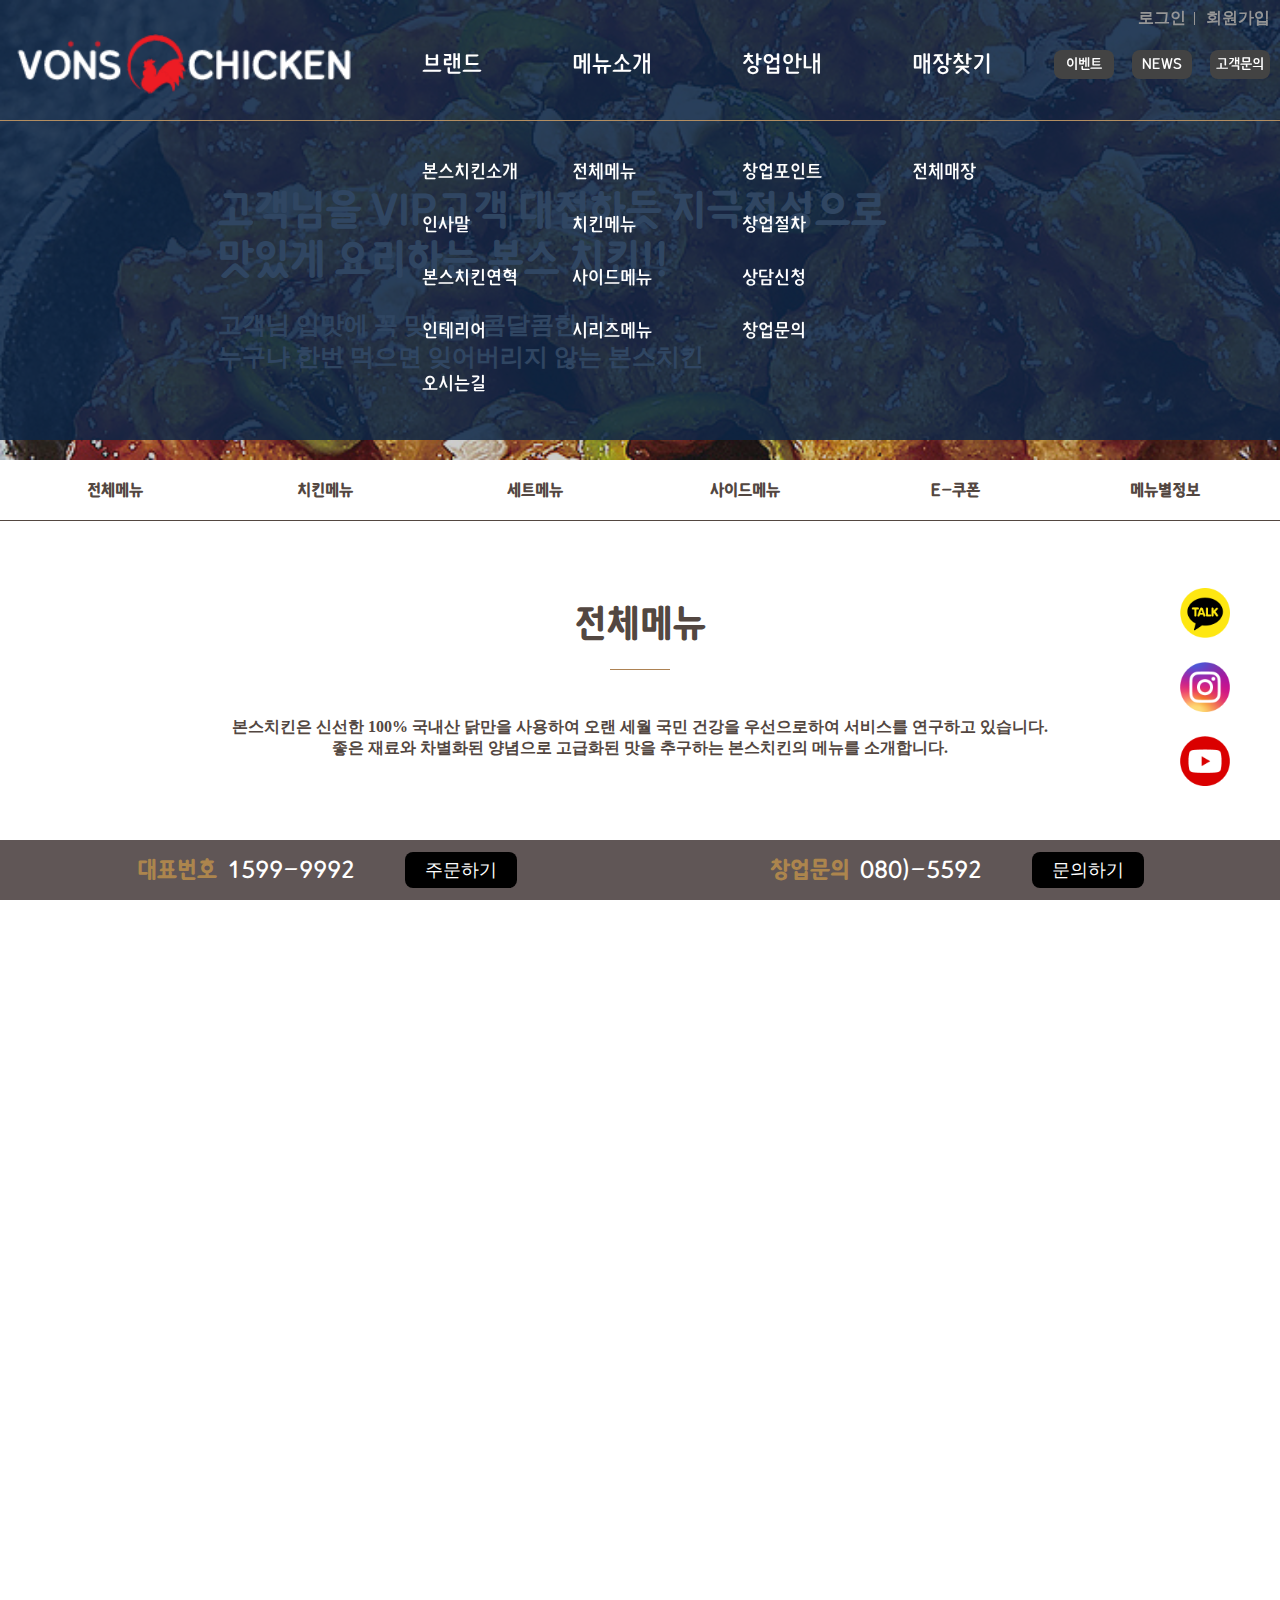
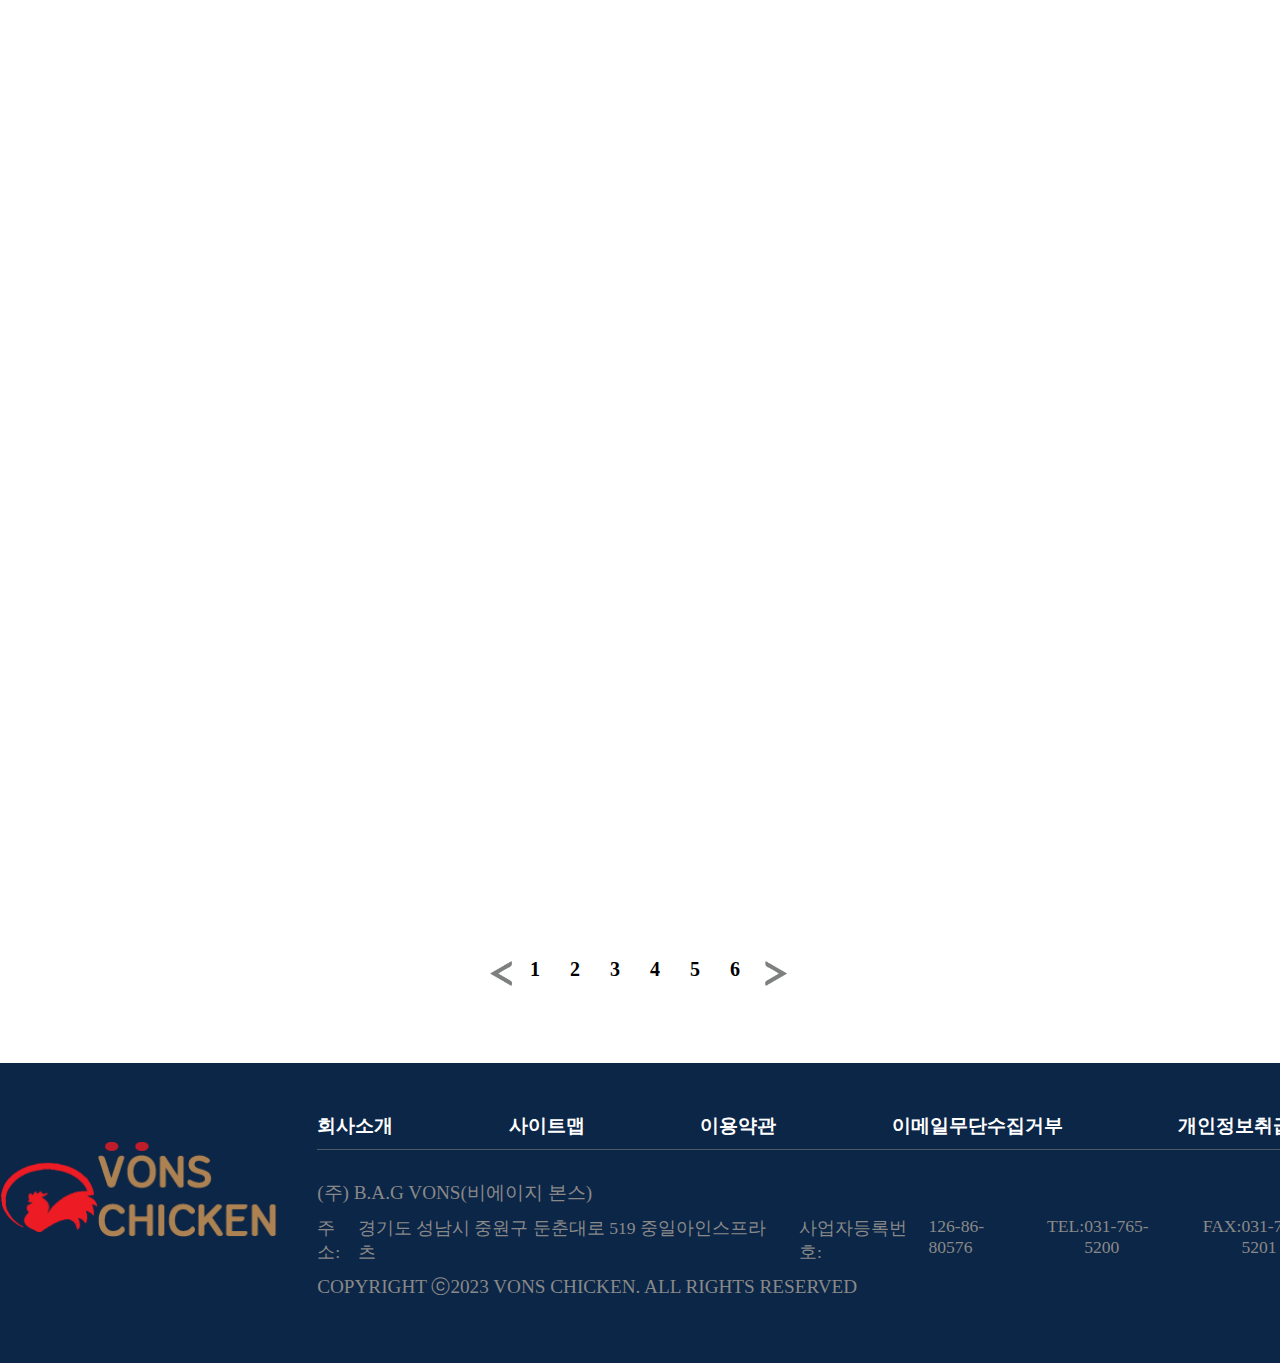
==== commit 15cc5817: "redesign" ====
--- a/indexsub1.html
+++ b/indexsub1.html
@@ -10,7 +10,7 @@
   <script src="./js/jquery-3.7.0.min.js"></script>
   <script src="./js/Vons.js"></script>
   <link rel="stylesheet" href="./css/Vons-mo.css">
-  <link rel="stylesheet" href="./css/Vons-Pc.css">
+  <link rel="stylesheet" href="./css/Vons-pc.css">
   <link rel="stylesheet" href="./css/font.css">
   <link rel="stylesheet" href="./css/Animaition.css">
 
--- a/css/Vons-pc.css
+++ b/css/Vons-pc.css
@@ -0,0 +1,1605 @@
+@media (min-width: 769px) {
+  * {
+    margin: 0;
+    padding: 0;
+  }
+
+  a {
+    text-decoration: none;
+    color: inherit;
+  }
+
+  ul,
+  ol,
+  li {
+    list-style: none;
+  }
+
+  h1,
+  h2,
+  h3,
+  h4,
+  h5,
+  h6 {
+    font-size: inherit;
+    font-weight: 400;
+  }
+
+  em,
+  i,
+  address {
+    font-style: normal;
+  }
+
+  strong,
+  b {
+    font-weight: 400;
+  }
+  img {
+    max-width: 100%;
+  }
+  .mo {
+    display: none;
+  }
+  .moMenus {
+    display: none;
+  }
+  .mainMo {
+    display: none;
+  }
+  .MoContents {
+    display: none;
+  }
+  .moMenu_gnb {
+    display: none;
+  }
+  .Mo_sub1MenuList {
+    display: none;
+  }
+  .mo_Foot {
+    display: none;
+  }
+  .S2_MoMenuList {
+    display: none;
+  }
+  .MoMenuEX2 {
+    display: none;
+  }
+  .MoBI_logo {
+    display: none;
+  }
+  .sub3_Mobanner {
+    display: none;
+  }
+  .sub3_MoSupport {
+    display: none;
+  }
+  .sub3_MoText {
+    display: none;
+  }
+  /*--------SNS COMMON FIXED ---------- */
+  .sns > ul {
+    position: fixed;
+    right: 50px;
+    bottom: 10%;
+    text-align: center;
+    z-index: 1000;
+    animation: IconMotion 3.5s infinite ease-in-out;
+  }
+  .sns > ul > li img {
+    width: 50px;
+    margin-bottom: 20px;
+  }
+  .sns > ul > li:nth-of-type(1) img {
+    animation-delay: 0.4s;
+  }
+  .sns > ul > li:nth-of-type(2) img {
+    animation-delay: 0.6s;
+  }
+  .sns > ul > li:nth-of-type(3) img {
+    animation-delay: 0.8s;
+  }
+  /*----------------------------------------------------- */
+
+  /* START PAGE */
+  .startWrap {
+    width: 100%;
+    height: 100%;
+    overflow: hidden;
+  }
+  .stContents {
+    width: 100%;
+    height: 100vh;
+    display: flex;
+    cursor: pointer;
+    position: relative;
+    overflow: hidden;
+  }
+  .startLogo {
+    position: absolute;
+    top: 80px;
+    left: 80px;
+    z-index: 1000;
+    animation: IconMotion 3.5s infinite ease-in-out;
+  }
+  .startLogo h1 img {
+    width: 400px;
+    height: 90px;
+    transition: all 1s ease 0s;
+  }
+  .stContents {
+    text-transform: uppercase;
+    font-family: netFont;
+  }
+  .stContents .stConL {
+    width: 50%;
+    height: 100vh;
+    transition: all 1s ease 0s;
+    position: relative;
+  }
+  .stTXT {
+    position: absolute;
+    left: 50%;
+    top: 50%;
+    transform: translate(-50%, -50%);
+    text-align: center;
+  }
+  .stConL h2 > img {
+    width: 100%;
+    height: 100vh;
+    object-fit: cover;
+  }
+  .stConL .stTXT h1 {
+    font-size: 3.5rem;
+    color: #fff;
+    margin-bottom: 40px;
+  }
+  .stConL .stTXT p {
+    width: 50%;
+    margin: 0 auto;
+    text-align: center;
+    font-size: 1.2rem;
+    font-weight: bold;
+    color: #fff;
+    border: 1px solid #fff;
+    padding: 10px 20px;
+    border-radius: 10px;
+    transition: all 0.7s ease 0s;
+  }
+  .stConL .stTXT p:hover {
+    background: #fff;
+    color: #806239;
+  }
+  .stConR {
+    background: #0c2647;
+  }
+  .stConR h2 {
+    overflow: hidden;
+  }
+  .stConR .stTXT h1 {
+    font-size: 3.5rem;
+    color: #fff;
+    margin-bottom: 40px;
+  }
+  .stConR .stTXT p {
+    width: 50%;
+    margin: 0 auto;
+    text-align: center;
+    font-size: 1.2rem;
+    font-weight: bold;
+    color: #0c2647;
+    background: #fff;
+    padding: 10px 0;
+    border-radius: 10px;
+    transition: all 0.7s ease 0s;
+  }
+  .stConR .stTXT p:hover {
+    border: 1px solid #fff;
+    background: none;
+    color: #fff;
+  }
+  .stContents .stConR {
+    width: 50%;
+    height: 100vh;
+    transition: all 0.9s ease 0s;
+    position: relative;
+  }
+  .stContents .stConR:hover {
+    width: 60%;
+  }
+  .stContents .stConL:hover {
+    width: 70%;
+  }
+  /* -------------------------------------------------------------------------------------- */
+  .contensWrap {
+    box-sizing: border-box;
+  }
+  .headerSub {
+    margin: 0 auto;
+    width: 1260px;
+  }
+  .headerSub > ul {
+    display: flex;
+    justify-content: flex-end;
+  }
+  .headerSub > ul > li {
+    color: rgb(150, 150, 150);
+    margin-top: 8px;
+    margin-left: 20px;
+    font-size: 1rem;
+    font-weight: 800;
+    position: relative;
+  }
+  .headerSub > ul > li::after {
+    content: "";
+    width: 1px;
+    height: 13px;
+    background: rgb(150, 150, 150);
+    position: absolute;
+    top: 20%;
+    left: 56px;
+  }
+  .headerSub > ul > li:last-of-type:after {
+    display: none;
+  }
+  .headerSub > ul > li:hover {
+    color: #fff;
+  }
+  .innerHeader {
+    /* border: 1px solid red; */
+    width: 100%;
+    height: 120px;
+    background: rgba(12, 38, 71, 1);
+    position: fixed;
+    left: 0;
+    top: 0px;
+    z-index: 1000;
+    transition: all 0.7s ease 0s;
+  }
+  .innerHeader:after {
+    content: "";
+    position: absolute;
+    left: 0;
+    top: 120px;
+    width: 100%;
+    height: 1px;
+    background-color: #b38e61;
+    opacity: 0;
+    transition: all 1s cubic-bezier(0.76, 0.44, 1, 1) 0s;
+  }
+  .innerHeader:hover {
+    background: rgba(12, 38, 71, 0.85);
+    height: 440px;
+  }
+  .innerHeader:hover .gnb > ul > li > ul > li {
+    pointer-events: auto;
+  }
+  .innerHeader:hover:after {
+    opacity: 1;
+  }
+  .innerHeader:hover .gnb > ul > li > ul {
+    opacity: 1;
+  }
+  header {
+    /* border: 1px solid; */
+    width: 1260px;
+    margin: 0 auto;
+    display: flex;
+    justify-content: space-between;
+    align-items: center;
+    font-family: netFont;
+    margin-top: 5px;
+  }
+  .logoArea {
+    width: 350px; 
+    position: relative;
+  }
+  .logoArea > h1 img {
+    width: 100%;
+    display: none;
+  }
+  .logoArea a{
+    display: block;
+    width: 350px;
+    height: 60px;
+    background: url(../img/메인페이지/텍스트img/로고닭금색.png) no-repeat 50% 50%;
+    background-size: contain;
+    transition: all 0.7s ease 0s;
+  }
+  .innerHeader:hover .logoArea a{
+    background: url(../img/메인페이지/텍스트img/로고닭흰색.png) no-repeat 50% 50%;
+    background-size: contain;
+  }
+  .gnb > ul {
+    display: flex;
+    pointer-events: none;
+  }
+  .gnb > ul > li {
+    margin-right: 90px;
+    color: #fff;
+    font-size: 1.4rem;
+    font-weight: 500;
+    position: relative;
+    pointer-events: auto;
+  }
+  .gnb > ul > li:nth-of-type(4) {
+    margin-right: 0;
+  }
+  .gnb > ul > li > ul {
+    opacity: 0;
+    position: absolute;
+    top: 110px;
+    left: 0;
+    white-space: nowrap;
+    color: #fff;
+    transition: all 1s ease 0s;
+    pointer-events: none;
+  }
+  .gnb > ul > li > ul > li {
+    margin-bottom: 30px;
+    margin-right: 30px;
+    cursor: pointer;
+    font-size: 18px;
+  }
+  .gnb > ul > li > ul > li:hover {
+    color: #ac854db2;
+  }
+  .lnb > ul {
+    display: flex;
+  }
+  .lnb > ul > li {
+    margin-left: 18px;
+    width: 60px;
+    height: 23px;
+    color: #fff;
+    background: #434343;
+    border-radius: 8px;
+    padding: 3px 0;
+    text-align: center;
+    font-size: 14px;
+    font-family: netFont;
+    line-height: 23px;
+  }
+  .lnb > ul > li:nth-of-type(1) {
+    margin-left: 0;
+  }
+  /* ------------------------------MAIN PAGE MAIN------------------------------- */
+  .MainBanner {
+    width: 100%;
+    height: 95vh;
+    margin: 0 auto;
+    position: relative;
+    margin-bottom: 150px;
+  }
+  .MainBanner:hover {
+    cursor: url(../img/메인페이지/텍스트img/마우스커서\ 이미지.png) 30 30, auto;
+  }
+  .MainSlide {
+    width: 400%;
+    height: 100%;
+    /* display: flex; */
+    transition: all 0.5s ease 0s;
+  }
+  .MainSlide li {
+    position: relative;
+  }
+  .MainSlide li:after {
+    content: "";
+    position: absolute;
+    width: 100%;
+    height: 100%;
+    left: 0;
+    top: 0;
+    background: #43434328;
+    pointer-events: none;
+  }
+  .MainSlide li img {
+    width: 100%;
+    height: 100%;
+    object-fit: cover;
+  }
+  .MainSlide > li .slideEx {
+    position: absolute;
+    left: 8%;
+    top: 20%;
+    z-index: 5;
+  }
+  .MainSlide > li .slideEx img {
+    object-fit: cover;
+    width: 220px;
+    height: 100px;
+    margin-bottom: 10px;
+    transition: all 1s ease-out 0.9s;
+    opacity: 0;
+    transform: translateX(-150px);
+  }
+  .MainBanner > .MainSlide > li.swiper-slide-active .slideEx img {
+    opacity: 1;
+    transform: translateX(0px);
+  }
+  .MainSlide > li .slideEx h2 {
+    font-size: 7rem;
+    font-family: netFont;
+    font-weight: bold;
+    color: #fff;
+    text-transform: uppercase;
+    line-height: 100px;
+    transition: all 1s ease-out 0.6s;
+    opacity: 0;
+    transform: translateX(-150px);
+  }
+  .MainBanner > .MainSlide > li.swiper-slide-active .slideEx h2 {
+    opacity: 1;
+    transform: translateX(0px);
+  }
+  .MainSlide > li .slideTxt {
+    position: absolute;
+    bottom: 7%;
+    left: 30%;
+    width: 1180px;
+    margin: 0 auto;
+    font-size: 1.5rem;
+    font-weight: bold;
+    color: #ffffff;
+    font-family: netFont;
+    z-index: 5;
+    transition: all 0.8s ease-out 0.6s;
+    opacity: 0.2;
+    transform: translateY(150px);
+  }
+  .MainBanner > .MainSlide > li.swiper-slide-active .slideTxt {
+    opacity: 1;
+    transform: translateY(0px);
+  }
+  .MainBanner .swiper-pagination-bullet {
+    width: 27px;
+    height: 27px;
+  }
+  .MainBanner .swiper-pagination-bullet-active {
+    background: #806239;
+  }
+  .MenuText {
+    width: 1260px;
+    margin: 0 auto;
+    text-align: center;
+    position: relative;
+  }
+  .MenuText > dl dt {
+    font-weight: bold;
+    font-family: netFont;
+    font-size: 3.7rem;
+    position: relative;
+  }
+  .MenuText::after {
+    content: "";
+    background: url(../img/메인페이지/텍스트img/메인페이지특수문자.png)
+      no-repeat;
+    width: 35px;
+    height: 35px;
+    position: absolute;
+    top: -40px;
+    left: 50%;
+    transform: translateX(-50%);
+  }
+  .mltr {
+    transform: translateX(-300px);
+    opacity: 0;
+    transition: all 1.5s ease 0.1s;
+  }
+  .mltr.on {
+    transform: translateX(0px);
+    opacity: 1;
+  }
+  .MenuText > dl > dd {
+    padding: 50px 0;
+    color: #b38e61;
+    font-size: 1.1rem;
+    font-weight: 400;
+  }
+  .mrtl {
+    transform: translateX(300px);
+    opacity: 0;
+    transition: all 1.5s ease 0s;
+  }
+  .mrtl.on {
+    transform: translateX(0px);
+    opacity: 1;
+  }
+  .MenuSlide {
+    width: 60%;
+    height: 700px;
+    position: relative;
+    margin-bottom: 200px;
+  }
+  .MenuSlide2 {
+    width: 600%;
+    height: 100%;
+  }
+  .MenuSlide2 > li {
+    position: relative;
+  }
+  .MenuSlide2 > li img {
+    object-fit: cover;
+    width: 100%;
+    height: 100%;
+    border-radius: 10px;
+  }
+  .MenuSlide2 .MenuEX {
+    padding: 10px;
+    position: absolute;
+    bottom: 20px;
+    left: 10px;
+  }
+  .MenuSlide2 .MenuEX > h3 {
+    font-family: netFont;
+    font-weight: bold;
+    font-size: 1.7rem;
+    color: #fff;
+    width: 100%;
+    padding-bottom: 8px;
+    transition: all 0.8s ease-out 0.6s;
+    transform: translateY(-100px);
+    opacity: 0.1;
+  }
+  .MenuSlide .MenuSlide2 > li.swiper-slide-active h3 {
+    transform: translateY(0px);
+    opacity: 1;
+  }
+  .MenuSlide .MenuSlide2 > li.swiper-slide-active h3:after {
+    content: "";
+    position: absolute;
+    bottom: 0;
+    left: 0;
+    border: 1px solid #fff;
+    width: 100%;
+  }
+  .MenuSlide2 .MenuEX > p {
+    font-weight: bold;
+    font-size: 1.5rem;
+    color: #fff;
+    padding-top: 8px;
+    transition: all 0.8s ease-out 0.6s;
+    transform: translateY(100px);
+    opacity: 0.1;
+  }
+  .MenuSlide .MenuSlide2 > li.swiper-slide-active p {
+    transform: translateY(0px);
+    opacity: 1;
+  }
+  .BrandArea {
+    width: 1260px;
+    margin: 0 auto;
+    margin-bottom: 200px;
+    position: relative;
+  }
+  .BrandEX {
+    display: flex;
+    justify-content: space-between;
+    position: relative;
+  }
+  .BrandEX > li > img:nth-of-type(1) {
+    z-index: 10;
+  }
+  .BrandArea::after {
+    content: "";
+    position: absolute;
+    top: -15%;
+    left: -18%;
+    background: url(../img/메인페이지/텍스트img/Asset\ 39.png) no-repeat;
+    width: 100%;
+    height: 100%;
+    opacity: 0.7;
+    z-index: 0;
+  }
+
+  .BrandEX > li {
+    display: flex;
+    flex-direction: column;
+    justify-content: space-between;
+  }
+  .mrtl2 {
+    transform: translateX(300px);
+    opacity: 0;
+    transition: all 1.2s ease 0s;
+  }
+  .mrtl2.on {
+    transform: translateX(0px);
+    opacity: 1;
+  }
+  .mrtl3 {
+    transform: translateX(300px);
+    opacity: 0;
+    transition: all 1.2s ease 0.2s;
+  }
+  .mrtl3.on {
+    transform: translateX(0px) rotate(360deg);
+    opacity: 1;
+  }
+  .mltr2 {
+    transform: translateX(-300px);
+    opacity: 0;
+    transition: all 1.5s ease 0.2s;
+  }
+  .mltr2.on {
+    transform: translateX(0px);
+    opacity: 1;
+  }
+  .mltr3 {
+    transform: translateX(-300px);
+    opacity: 0;
+    transition: all 1.5s ease 0.3s;
+  }
+  .mltr3.on {
+    transform: translateX(0px);
+    opacity: 1;
+  }
+  .BrandEX > li > dl dt {
+    font-weight: bold;
+    margin-bottom: 10px;
+    font-family: notoSans;
+  }
+  .BrandEX > li > dl dd {
+    font-weight: bold;
+    font-size: 1.4rem;
+    font-family: netFont;
+  }
+  .BrandEX > li > dl b {
+    color: rgb(169, 45, 45);
+    font-family: netFont;
+    font-size: 3.3rem;
+    font-weight: bold;
+  }
+  .BrandEX h3 {
+    font-family: notoSans;
+    font-weight: bold;
+    font-size: 1.2rem;
+    padding-bottom: 40px;
+  }
+  .mftt {
+    transform: translateY(100px);
+    transition: all 1s ease 0.2s;
+    opacity: 0;
+  }
+  .mftt.on {
+    transform: translateY(0px);
+    opacity: 1;
+  }
+  .mftt2 {
+    transform: translateY(150px);
+    transition: all 1s ease 0.3s;
+    opacity: 0;
+  }
+  .mftt2.on {
+    transform: translateY(0px);
+    opacity: 1;
+  }
+  .BrandEX h4 {
+    font-family: notoSans;
+  }
+  .BrandEX > li {
+    width: calc(1260px / 3);
+    margin-left: 20px;
+  }
+  .BrandEX > li:nth-child(1) {
+    margin-left: 0;
+  }
+  .BrandEX > li > img {
+    height: 100%;
+  }
+  .BrandEX .line {
+    padding-bottom: 5px;
+    font-weight: bold;
+    transition: all 1s ease 0s;
+  }
+  .BrandEX .line:hover {
+    border-bottom: 0.5px solid #ac854d;
+  }
+  .SupArea {
+    width: 1260px;
+    margin: 0 auto;
+    margin-bottom: 200px;
+    overflow: hidden;
+  }
+  .SupArea > ul {
+    display: flex;
+    justify-content: space-between;
+    overflow: hidden;
+    height: 487px;
+  }
+  .SupArea > ul > li {
+    position: relative;
+    overflow: hidden;
+  }
+  .SupArea > ul > li img {
+    height: 487px;
+    object-fit: cover;
+    filter: grayscale(1) brightness(0.7);
+    transition: all 0.7s ease 0s;
+  }
+  .SupArea > ul > li:hover img {
+    transform: scale(1.2);
+    filter: grayscale(0) brightness(1);
+  }
+  .SupArea .supText {
+    position: absolute;
+    bottom: 15%;
+    left: 50%;
+    transform: translate(-50%, 50%);
+    color: #fff;
+    font-weight: bold;
+    font-size: 1.3rem;
+    opacity: 0;
+  }
+  .SupArea > ul > li:hover .supText {
+    opacity: 1;
+  }
+  .conArea {
+    position: relative;
+    width: 100%;
+    margin-bottom: -4px;
+  }
+  .conArea img {
+    object-fit: cover;
+    height: 100%;
+    width: 100%;
+  }
+  .conArea > h2::after {
+    position: absolute;
+    top: 0;
+    left: 0;
+    content: "";
+    background: rgba(128, 128, 128, 0.276);
+    width: 100%;
+  }
+  .conText {
+    position: absolute;
+    top: 10%;
+    left: 50%;
+    transform: translate(-50%, 50%);
+    text-align: center;
+    color: #fff;
+    z-index: 10;
+  }
+  .conText > p {
+    font-size: 1.3rem;
+    margin-bottom: 5px;
+    color: #fff;
+    font-weight: 600;
+  }
+  .conText > h4 {
+    font-size: 2.5rem;
+    font-family: netFont;
+  }
+  /*--------------------------------SUB PAGE 1------------------------------- */
+  .subBanner {
+    width: 100%;
+    margin-bottom: -4px;
+    position: relative;
+  }
+  .subBanner > figure img {
+    height: 460px;
+    object-fit: cover;
+  }
+  .subBanner .subBTxt {
+    /* border: 1px solid red; */
+    position: absolute;
+    top: 40%;
+    left: 17%;
+  }
+  .subBanner .subBTxt > h2 {
+    margin-bottom: 25px;
+    font-size: 2.5rem;
+    font-weight: bold;
+    color: #fff;
+    font-family: netFont;
+  }
+  .subBanner .subBTxt > p {
+    font-size: 1.5rem;
+    font-family: notoSans;
+    font-weight: bold;
+    color: #fff;
+  }
+  .subBanner > figure h1:after {
+    content: "";
+    background: #43434342;
+    width: 100%;
+    height: 460px;
+    position: absolute;
+    left: 0;
+    top: 0;
+  }
+  .subMenuBar {
+    width: 100%;
+    border-bottom: 0.5px solid #534741;
+    margin-bottom: 80px;
+  }
+  .subMenuBar > ul {
+    display: flex;
+    width: 1260px;
+    margin: 0 auto;
+    justify-content: space-around;
+  }
+  .subMenuBar > ul > li {
+    /* border: 1px solid red; */
+    padding: 20px 50px;
+    font-weight: bold;
+    color: #534741;
+    font-family: netFont;
+    flex: 1;
+    text-align: center;
+    transition: all 0.7s ease 0s;
+  }
+  .subMenuBar > ul > li:hover {
+    background: #ac854db2;
+    color: black;
+  }
+  .SMenuEX {
+    width: 1260px;
+    margin: 0 auto;
+    /* border: 1px solid red; */
+    text-align: center;
+  }
+  .SMenuEX > h2 {
+    /* border: 1px solid blue; */
+    font-family: netFont;
+    font-weight: bold;
+    font-size: 2.3rem;
+    color: #534741;
+    margin-bottom: 70px;
+    /* border-bottom: 0.5px solid #ad8253; */
+    position: relative;
+    border-radius: 5px;
+  }
+  .SMenuEX > h2::after {
+    content: "";
+    width: 60px;
+    height: 1px;
+    position: absolute;
+    bottom: -50%;
+    left: 50%;
+    transform: translateX(-50%);
+    background: #ad8253;
+  }
+  .SMenuEX > p {
+    font-weight: 800;
+    color: #534741;
+    font-family: notoSans;
+  }
+  .SMList {
+    width: 100%;
+    text-align: center;
+    position: relative;
+  }
+  .SMList > ul {
+    width: 1260px;
+    margin: 150px auto;
+    display: flex;
+    flex-wrap: wrap;
+    justify-content: space-between;
+    position: relative;
+  }
+  .SMList > ul > li figure {
+    overflow: hidden;
+    position: relative;
+  }
+  .SMList > ul > li img {
+    width: 299px;
+    height: 300px;
+    transition: all 0.5s ease 0s;
+    overflow: hidden;
+  }
+  .SMList > ul > li img:hover {
+    transform-origin: center center;
+    transform: scale(1.1);
+  }
+  .SMList > ul > li > dl > dt {
+    font-size: 1.8rem;
+    font-weight: bold;
+    font-family: netFont;
+    margin-top: 15px;
+    position: relative;
+  }
+  .SMList > ul > li:nth-of-type(2) > dl > dt:after {
+    content: "";
+    background: url(../img/서브페이지1/FONT/베스트이미지.png) no-repeat;
+    width: 100%;
+    height: 100%;
+    position: absolute;
+    top: 6px;
+    left: 69%;
+  }
+  .SMList > ul > li:nth-of-type(3) > dl > dt:after {
+    content: "";
+    background: url(../img/서브페이지1/FONT/뉴\ 이미지.png) no-repeat;
+    width: 100%;
+    height: 100%;
+    position: absolute;
+    top: 10px;
+    left: 68%;
+  }
+  .SMList > ul > li:nth-of-type(5) > dl > dt:after {
+    content: "";
+    background: url(../img/서브페이지1/FONT/베스트이미지.png) no-repeat;
+    width: 100%;
+    height: 100%;
+    position: absolute;
+    top: 7px;
+    left: 68%;
+  }
+  .SMList > ul > li:nth-of-type(7) > dl > dt:after {
+    content: "";
+    background: url(../img/서브페이지1/FONT/베스트이미지.png) no-repeat;
+    width: 100%;
+    height: 100%;
+    position: absolute;
+    top: 7px;
+    left: 77%;
+  }
+  .SMList > ul > li:nth-of-type(8) > dl > dt:after {
+    content: "";
+    background: url(../img/서브페이지1/FONT/뉴\ 이미지.png) no-repeat;
+    width: 100%;
+    height: 100%;
+    position: absolute;
+    top: 10px;
+    left: 68%;
+  }
+  .SMList > ul > li > dl > dd {
+    font-size: 0.8rem;
+    font-weight: 700;
+    font-family: netFont;
+  }
+  .SMList > ul > li > p {
+    margin-top: 10px;
+    font-size: 0.85rem;
+    font-weight: bold;
+    color: #5c35127c;
+  }
+  .SMList .ListText > ul {
+    display: flex;
+    justify-content: center;
+    align-items: center;
+    padding-bottom: 10px;
+    padding-left: 10px;
+    margin-bottom: 30px;
+  }
+  .SMList .ListText > ul > li {
+    margin-top: 15px;
+    margin-right: 12px;
+    font-size: 14px;
+    color: #fff;
+    font-family: netFont;
+    font-weight: bold;
+    width: 45px;
+    height: 45px;
+    border-radius: 50%;
+    line-height: 45px;
+    font-weight: 500;
+    text-shadow: 5px 5px 10px rgba(0, 0, 0, 0.2);
+  }
+  .SMList .ListText > ul > li:nth-of-type(1) {
+    background: #6e8f81;
+  }
+  .SMList .ListText > ul > li:nth-of-type(2) {
+    background: #6c563d;
+  }
+  .SMList .ListText > ul > li:nth-of-type(3) {
+    background: #c49a6c;
+  }
+  .SMListNum {
+    width: 100%;
+    font-weight: bold;
+  }
+  .SMListNum > ol {
+    margin: 0 auto;
+    width: 1260px;
+    display: flex;
+    justify-content: center;
+    align-items: center;
+    height: 40px;
+    margin-bottom: 70px;
+    position: relative;
+  }
+  .SMListNum > ol > li {
+    margin-right: 10px;
+    font-size: 20px;
+    font-weight: bold;
+    height: 30px;
+    padding: 0 10px;
+    text-align: center;
+  }
+  .SMListNum > ol > li:last-of-type:after {
+    content: "";
+    background: url(../img/서브페이지1/FONT/화살표\ 오른쪽.png) no-repeat;
+    background-size: contain;
+    width: 25px;
+    height: 25px;
+    position: absolute;
+    top: 8px;
+    right: 480px;
+  }
+  .SMListNum > ol::after {
+    content: "";
+    background: url(../img/서브페이지1/FONT/화살표\ 왼쪽_1.png) no-repeat;
+    background-size: contain;
+    width: 25px;
+    height: 25px;
+    position: absolute;
+    top: 8px;
+    left: 480px;
+  }
+  /*-----------------SUB PAGE 2------------------------------ */
+  .sub2_Banner {
+    width: 100%;
+    height: 460px;
+    margin-bottom: -4px;
+    position: relative;
+  }
+  .sub2_Banner .sub2BTxt {
+    position: absolute;
+    top: 45%;
+    left: 17%;
+  }
+  .sub2_Banner .sub2BTxt > h2 {
+    margin-bottom: 25px;
+    font-size: 2.5rem;
+    font-family: netFont;
+    color: #fff;
+    font-weight: bold;
+  }
+  .sub2_Banner > figure h1:after {
+    content: "";
+    background: #43434337;
+    width: 100%;
+    height: 460px;
+    position: absolute;
+    left: 0;
+    top: 0;
+  }
+  .sub2_Banner .sub2BTxt > P {
+    font-weight: bold;
+    font-size: 1.6rem;
+    color: #fff;
+    font-family: notoSans;
+  }
+  .sub2_Banner > figure img {
+    width: 100%;
+    height: 460px;
+  }
+  .sub2_Banner.sub2_BannerT {
+    position: absolute;
+    top: 50%;
+    left: 50%;
+  }
+  .sub2_MenuBar {
+    width: 100%;
+    border-bottom: 0.5px solid #534741;
+    margin-bottom: 150px;
+  }
+  .sub2_MenuBar > ul {
+    display: flex;
+    width: 1260px;
+    margin: 0 auto;
+    justify-content: space-around;
+  }
+  .sub2_MenuBar > ul > li {
+    /* border: 1px solid red; */
+    padding: 20px 50px;
+    font-weight: bold;
+    color: #534741;
+    font-family: netFont;
+    flex-grow: 1;
+    text-align: center;
+    transition: all 0.7s ease 0s;
+  }
+  .sub2_MenuBar > ul > li:hover {
+    background: #ac854db2;
+    color: #000000;
+  }
+  .S2_MenuEX {
+    text-align: center;
+    width: 1260px;
+    margin: 0 auto;
+    position: relative;
+  }
+  .S2_MenuEX .MenuEX > h3 {
+    font-weight: bold;
+    font-size: 2.5rem;
+    font-family: netFont;
+  }
+  .S2_MenuEX .MenuEX > p {
+    margin-top: 40px;
+    font-size: 1rem;
+    font-weight: 600;
+    color: #947452;
+    font-family: notoSans;
+  }
+  .S2_MenuEX .MenuEX2 {
+    margin-top: 100px;
+    position: relative;
+    z-index: 20;
+    margin-bottom: 100px;
+  }
+  .S2_MenuEX .MenuEX2 > h2 {
+    font-weight: bold;
+    font-size: 7rem;
+    font-family: netFont;
+    line-height: 100px;
+    margin-bottom: 40px;
+  }
+  .S2_MenuEX .MenuEX2 > h3 {
+    font-size: 1.8rem;
+    font-weight: 700;
+    line-height: 30px;
+    margin-bottom: 40px;
+  }
+  .S2_MenuEX .MenuEX2 > h3 > span {
+    color: rgb(185, 22, 22);
+  }
+  .S2_MenuEX .MenuEX2 > p {
+    font-weight: bold;
+    font-size: 1.2rem;
+    font-family: notoSans;
+  }
+  .S2_MenuEX .MenuEX_img {
+    position: absolute;
+    top: 10%;
+    left: 0%;
+  }
+  .S2_MenuEX .MenuEX_img > ul {
+    width: 100%;
+    display: flex;
+    justify-content: space-between;
+  }
+  .S2_MenuEX .MenuEX_img > ul > li {
+    width: calc(1260px / 2);
+    padding-top: 70px;
+  }
+  .S2_MenuEX .MenuEX_img > ul > li img {
+    width: 600px;
+  }
+  .S2_MenuList {
+    padding: 50px 0;
+    margin: 250px 0 200px 0;
+    width: 100%;
+    position: relative;
+  }
+  .S2_MenuList > ul {
+    margin: 0 auto;
+    width: 1260px;
+    display: flex;
+    justify-content: center;
+    text-align: center;
+  }
+  .S2_MenuList::after {
+    content: "";
+    width: 100%;
+    height: 600px;
+    top: -10px;
+    background: #43434314;
+    position: absolute;
+  }
+  .S2_MenuList > ul > li {
+    /* border: 1px solid red; */
+    margin-right: 20px;
+    position: relative;
+  }
+  .S2_MenuList > ul > li > img {
+    margin-bottom: 20px;
+  }
+  .S2_MenuList > ul > li:nth-of-type(1)::after {
+    content: "";
+    background: url(../img/서브페이지2/서브2-1.png) no-repeat;
+    width: 100%;
+    height: 100%;
+    position: absolute;
+    top: 60%;
+    left: 26%;
+  }
+  .S2_MenuList > ul > li:nth-of-type(2)::after {
+    content: "";
+    background: url(../img/서브페이지2/서브2-2.png) no-repeat;
+    width: 100%;
+    height: 100%;
+    position: absolute;
+    top: 60%;
+    left: 26%;
+  }
+  .S2_MenuList > ul > li:nth-of-type(3)::after {
+    content: "";
+    background: url(../img/서브페이지2/서브2-3.png) no-repeat;
+    width: 50%;
+    height: 50%;
+    position: absolute;
+    top: 60%;
+    left: 26%;
+  }
+  .S2_MenuList > ul > li:last-of-type img {
+    width: 300px;
+    height: 300px;
+  }
+  .S2_MenuList > ul > li:last-of-type {
+    margin-right: 0;
+  }
+  .S2_MenuList .S2_listFont > h4 {
+    font-weight: bold;
+    font-size: 1.8rem;
+    color: #36240bc9;
+    font-family: netFont;
+    margin-top: 60px;
+  }
+  .S2_MenuList .S2_listFont > p {
+    margin-top: 20px;
+    font-weight: bold;
+    font-family: notoSans;
+    font-size: 15px;
+    line-height: 25px;
+  }
+  .S2_BIarea {
+    width: 100%;
+  }
+  .S2_BIarea .BI_logo {
+    width: 1260px;
+    margin: 0 auto;
+    margin-bottom: 70px;
+  }
+  .S2_BIarea .BI_logo > h4 {
+    text-align: center;
+    font-size: 3.5rem;
+    font-weight: bold;
+    font-family: netFont;
+    border-bottom: 0.5px solid black;
+    margin-bottom: 80px;
+  }
+  .S2_BIarea section {
+    display: flex;
+    justify-content: space-between;
+  }
+  .Master_Logo {
+    width: 500px;
+  }
+  .Master_Logo > img {
+    width: 120px;
+  }
+  .Master_Logo > h4 {
+    font-weight: bold;
+    font-family: netFont;
+    font-size: 1.5rem;
+    margin: 20px 0;
+    text-align: left;
+  }
+  .Master_Logo > p {
+    text-align: left;
+    font-family: notoSans;
+    font-weight: bold;
+  }
+  .Master_txt {
+    text-align: center;
+    width: 500px;
+  }
+  .Master_txt > h1 {
+    font-weight: bold;
+    font-size: 3.5rem;
+    text-align: left;
+    font-family: netFont;
+    color: #806239;
+  }
+  .Master_txt > dl > dt {
+    text-align: left;
+    font-weight: bold;
+    margin: 15px 0;
+    font-size: 1.7rem;
+  }
+  .Master_txt > dl > dd {
+    text-align: left;
+    padding-bottom: 10px;
+    font-weight: bold;
+    font-size: 1.2rem;
+  }
+  .Master_txt > dl > dd > span {
+    float: right;
+    color: #434343;
+  }
+  .S2_BIarea {
+    padding-bottom: 60px;
+  }
+  .S2_BIarea .BI_color {
+    width: 1260px;
+    margin: 0 auto;
+  }
+  .BI_color > h4 {
+    font-weight: bold;
+    font-size: 1.3rem;
+    margin-bottom: 15px;
+  }
+  .BI_color > ul {
+    display: flex;
+    justify-content: space-between;
+  }
+  .BI_color > ul > li > .txtBox {
+    width: 400px;
+    height: 250px;
+    font-size: 3.5rem;
+    font-family: netFont;
+    text-align: center;
+    margin-bottom: 20px;
+    position: relative;
+  }
+  .BI_color h1 {
+    position: absolute;
+    left: 50%;
+    top: 50%;
+    transform: translate(-50%, -50%);
+  }
+  .BI_color > ul > li > .txtBox:nth-of-type(1) {
+    background: #16477c;
+    color: #806239;
+  }
+  .BI_color > ul > li:nth-of-type(2) > .txtBox {
+    background: #fff;
+    color: #16477c;
+    border: 1px solid black;
+  }
+  .BI_color > ul > li:nth-of-type(3) > .txtBox {
+    background: #000000;
+    color: #fff;
+  }
+  .BI_color dl > dt {
+    font-weight: bold;
+    font-size: 1.5rem;
+    margin-bottom: 20px;
+  }
+  .BI_color dl > dd {
+    margin-bottom: 10px;
+    font-weight: bold;
+    font-size: 1.2rem;
+  }
+  .BI_color dl > dd > span {
+    float: right;
+    color: #686868;
+  }
+  /*-----------------SUB PAGE 3------------------------------- */
+  main {
+    width: 100%;
+  }
+  .sub3_Banner {
+    width: 100%;
+  }
+  .sub3_Banner > figure img {
+    width: 100%;
+    height: 420px;
+    margin-bottom: 200px;
+  }
+  .sub3_Banner > figure p {
+    position: absolute;
+    left: 50%;
+    bottom: 70%;
+    color: #fff;
+    font-size: bold;
+    font-size: 2rem;
+    font-family: netFont;
+    transform: translateX(-50%);
+  }
+  .sub3_Text {
+    width: 1260px;
+    margin: 0 auto;
+  }
+  .sub3_Text > h2 {
+    text-align: center;
+    font-size: 2.2rem;
+    font-weight: 500;
+    line-height: 40px;
+    font-family: netFont;
+    margin-bottom: 30px;
+  }
+  .sub3_Text > p {
+    text-align: center;
+    font-weight: bold;
+    font-family: notoSans;
+    margin-bottom: 120px;
+  }
+  .sub3_Support {
+    width: 1260px;
+    margin: 0 auto;
+  }
+  .sub3_Support > h3 {
+    margin-bottom: 20px;
+    font-weight: bold;
+    font-size: 2rem;
+    font-family: netFont;
+  }
+  .sub3_Support > p {
+    margin-bottom: 40px;
+    font-weight: bold;
+    font-family: notoSans;
+    font-size: 1.2rem;
+  }
+  .sub3_Support .Sup_Step > ul {
+    display: flex;
+    margin-bottom: 100px;
+    justify-content: space-between;
+  }
+  .sub3_Support .Sup_Step > ul > li {
+    background: #efefef;
+    width: calc((100% - 100px) / 3);
+    height: 350px;
+    position: relative;
+  }
+  .sub3_Support .Sup_Step > ul > li > ul {
+    padding-left: 15px;
+  }
+  .sub3_Support .Sup_Step > ul > li > ul > li {
+    padding-bottom: 15px;
+    font-weight: bold;
+    font-family: notoSans;
+  }
+  .Sup_Step h4 {
+    font-weight: bold;
+    padding: 15px;
+    margin-bottom: 15px;
+    font-size: 2rem;
+    font-family: netFont;
+    position: relative;
+  }
+  .Sup_Step h4::after {
+    content: "";
+    border-bottom: 0.5px solid #806239;
+    width: 356px;
+    height: 1px;
+    position: absolute;
+    left: 15px;
+    bottom: 3px;
+  }
+  .Sup_Step h5 {
+    margin-bottom: 15px;
+    color: rgb(115, 183, 14);
+    font-weight: bold;
+    font-size: 1.2rem;
+    font-family: netFont;
+  }
+
+  .sub3_Support .Sup_Step2 > ul {
+    display: flex;
+    justify-content: space-between;
+    padding-bottom: 100px;
+  }
+  .sub3_Support .Sup_Step2 > ul > li {
+    /* border: 1px solid red; */
+    background: #efefef;
+    width: calc((100% - 100px) / 3);
+    height: 350px;
+  }
+  .sub3_Support .Sup_Step2 > ul > li > ul {
+    padding-left: 15px;
+  }
+  .sub3_Support .Sup_Step2 > ul > li > ul > li {
+    margin-bottom: 15px;
+    font-weight: bold;
+    font-family: notoSans;
+  }
+  .Sup_Step2 h4 {
+    font-weight: bold;
+    padding: 15px;
+    margin-bottom: 15px;
+    font-size: 2rem;
+    font-family: netFont;
+    position: relative;
+  }
+  .Sup_Step2 h4::after {
+    content: "";
+    border-bottom: 0.5px solid #806239;
+    width: 356px;
+    height: 1px;
+    position: absolute;
+    left: 15px;
+    bottom: 3px;
+  }
+  .Sup_Step2 h5 {
+    margin-bottom: 15px;
+    color: rgb(115, 183, 14);
+    font-weight: bold;
+    font-family: netFont;
+    font-size: 1.2rem;
+  }
+  /*-----------------SUB PAGE 3------------------------------- */
+  /* --------------COMMON FIXED BAR-------------------- */
+  .FixedBar {
+    width: 100%;
+    background: #605656;
+    height: 60px;
+    position: fixed;
+    bottom: 0;
+    left: 0;
+    z-index: 20;
+  }
+  .FixedBar ul {
+    width: 1260px;
+    height: 100%;
+    display: flex;
+    justify-content: space-around;
+    align-items: center;
+    margin: 0 auto;
+  }
+  .FixedBar ul > li {
+    display: flex;
+    align-items: center;
+    color: #fff;
+  }
+  .FixedBar ul > li h5 {
+    margin-right: 50px;
+  }
+  .FixedBar ul > li > h5 > b {
+    color: #ac854d;
+    margin-right: 5px;
+    font-weight: bold;
+  }
+  .FixedBar ul > li h5 {
+    font-size: 1.4rem;
+    font-family: netFont;
+  }
+  .FixedBar ul > li p {
+    background: black;
+    font-size: 1.1rem;
+    border-radius: 8px;
+    padding: 6px 20px;
+    font-family: notoSans;
+  }
+  /* --------------COMMON FIXED BAR-------------------- */
+
+  /* -----------------------COMMON FOOTER--------------------------- */
+  footer {
+    width: 100%;
+    height: 300px;
+    background: #0c2647;
+  }
+  footer > article {
+    margin: 0 auto;
+    width: 1360px;
+    display: flex;
+    align-items: center;
+  }
+  footer .f_Left {
+    /* border: 1px solid red; */
+    margin-right: 30px;
+    height: 150px;
+  }
+  footer .f_Right {
+    padding-bottom: 60px;
+  }
+  footer .f_Gnb > ul {
+    display: flex;
+    padding-top: 50px;
+    padding-bottom: 10px;
+    justify-content: space-between;
+    border-bottom: 0.4px solid rgba(128, 128, 128, 0.574);
+    margin-bottom: 30px;
+  }
+  footer .f_Gnb > ul > li {
+    margin-right: 30px;
+    color: #fff;
+    font-weight: bold;
+    font-size: 1.2rem;
+    /* transition: all 2s ease 0s; */
+  }
+  footer .f_Gnb > ul > li :hover {
+    color: rgba(128, 128, 128, 0.574);
+  }
+  footer .f_Info {
+    color: #898989;
+  }
+  footer .f_Info > p {
+    margin-bottom: 10px;
+    font-size: 1.2rem;
+    font-family: notoSans;
+  }
+  footer .f_Info address {
+    display: flex;
+    font-size: 1.1rem;
+    margin-bottom: 10px;
+    font-family: notoSans;
+  }
+  footer .f_Info address dd {
+    margin-right: 20px;
+    font-family: notoSans;
+  }
+}
